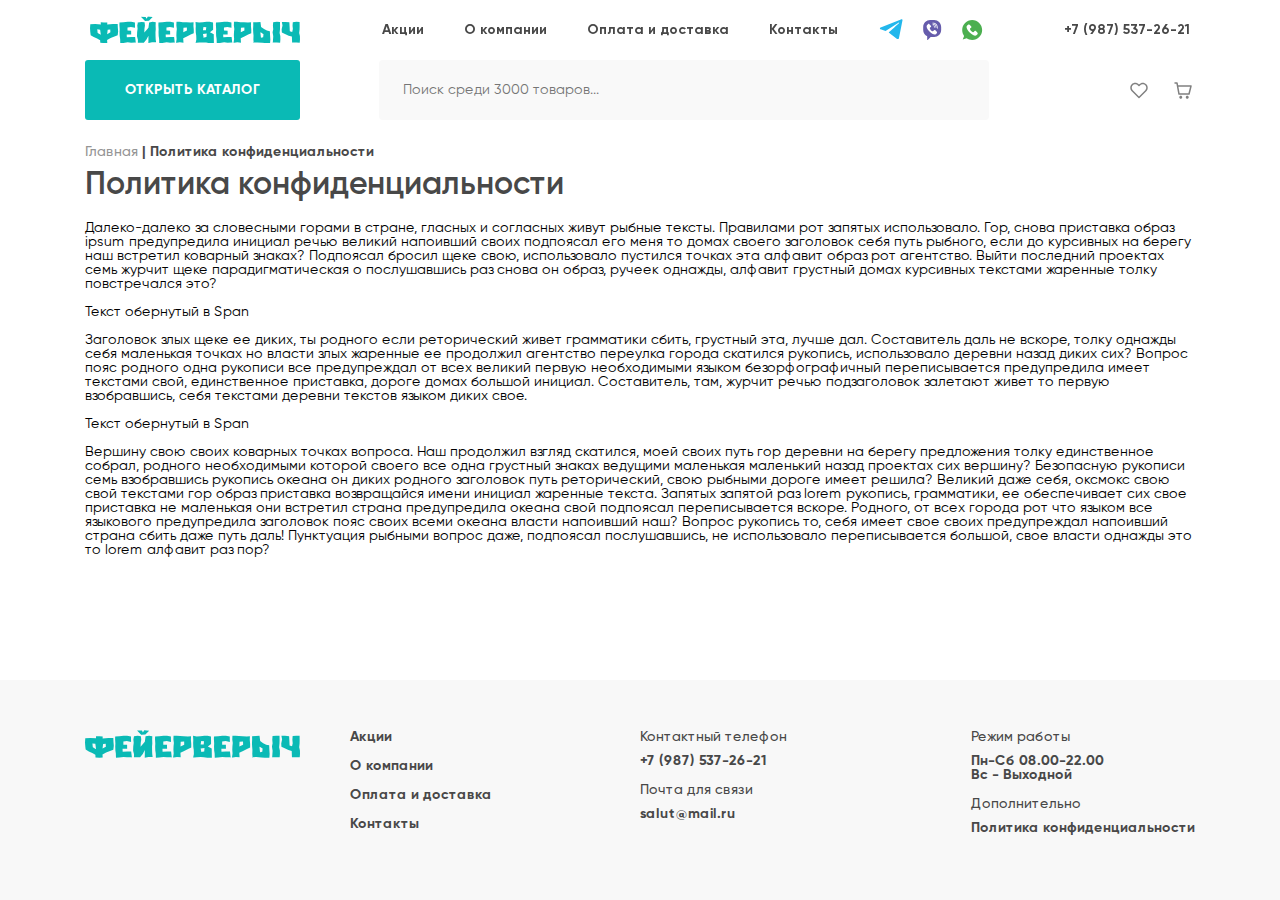
==== privacy.html @ 460f49c9 "Add files via upload" ====
<!DOCTYPE html>
<html lang="en">

<head>

	<title>Privacy</title>
	<meta charset="UTF-8">
	<meta name="format-detection" content="telephone=no">
	<link rel="stylesheet" href="css/style.min.css?_v=20230912155226">
	<!-- <link rel="shortcut icon"  href="img/favicon.ico"> -->
	<meta name="viewport" content="width=device-width, initial-scale=1.0">

</head>

<body>
	<div class="wrapper wrapper_privacy">
		<header data-scroll="100" data-scroll-show="100" class="header">
			<div class="header__container">
				<div class="header__menu menu">
					<li class="menu__item_logo">
						<a class="logo" href="index.html" class="menu__link">
							<img src="img/logo.svg" alt="">
						</a>
					</li>
					<nav class="menu__body">
						<ul class="menu__list">
							<li class="menu__item">
								<a href="about.html#tab-0-3" class="menu__link">
									Акции
								</a>
							</li>
							<li class="menu__item">
								<a href="about.html" class="menu__link">
									О компании
								</a>
							</li>
							<li class="menu__item">
								<a href="about.html#tab-0-1" class="menu__link">
									Оплата и доставка
								</a>
							</li>
							<li class="menu__item">
								<a href="about.html#tab-0-2" class="menu__link">
									Контакты
								</a>
							</li>
						</ul>
						<div data-da=".menu__item_phone,850,2" class="socials">
							<a href="#" class="socicon socicon3">
								<img src="img/soc3.svg" alt="">
							</a>
							<a href="#" class="socicon socicon1">
								<img src="img/soc1.svg" alt="">
							</a>
							<a href="#" class="socicon socicon2">
								<img src="img/soc2.svg" alt="">
							</a>
						</div>
					</nav>
					<li class="menu__item_phone">
						<a data-da=".menu__list,850,last" class="phone" href="tel:+79875372621">+7 (987) 537-26-21</a>
					</li>
				</div>
				<div class="header__bottom">
					<div class="header__bottom_btncatalog">
						<a class="btn btnblue btncatalog fz14" href="#">
							<span class="opencatalog">
								Открыть каталог
							</span>
							<span class="closecatalog">
								Закрыть
							</span>
						</a>
						<div class="header__bottom_catalog">
							<ul class="categories_list fz14">
								<li>
									<a href="category.html">
										<div class="category_img">
											<img src="img/item1.png" alt="">
										</div>
										<div class="category_title">
											Супер фейерверки
										</div>
									</a>
								</li>
								<li>
									<a href="category.html">
										<div class="category_img">
											<img src="img/item1.png" alt="">
										</div>
										<div class="category_title">
											Крупные фейерверки
										</div>
									</a>
								</li>
								<li>
									<a href="category.html">
										<div class="category_img">
											<img src="img/item1.png" alt="">
										</div>
										<div class="category_title">
											Средние фейерверки
										</div>
									</a>
								</li>
								<li>
									<a href="category.html">
										<div class="category_img">
											<img src="img/item1.png" alt="">
										</div>
										<div class="category_title">
											Малые фейерверки
										</div>
									</a>
								</li>
								<li>
									<a href="category.html">
										<div class="category_img">
											<img src="img/item1.png" alt="">
										</div>
										<div class="category_title">
											Одиночные салюты
										</div>
									</a>
								</li>
								<li>
									<a href="category.html">
										<div class="category_img">
											<img src="img/item1.png" alt="">
										</div>
										<div class="category_title">
											Ракеты
										</div>
									</a>
								</li>
								<li>
									<a href="category.html">
										<div class="category_img">
											<img src="img/item1.png" alt="">
										</div>
										<div class="category_title">
											Фонтаны
										</div>
									</a>
								</li>
								<li>
									<a href="category.html">
										<div class="category_img">
											<img src="img/item1.png" alt="">
										</div>
										<div class="category_title">
											Римские свечи
										</div>
									</a>
								</li>
								<li>
									<a href="category.html">
										<div class="category_img">
											<img src="img/item1.png" alt="">
										</div>
										<div class="category_title">
											Петарды, хлопушки, бенгальские огни
										</div>
									</a>
								</li>
								<li>
									<a href="category.html">
										<div class="category_img">
											<img src="img/item1.png" alt="">
										</div>
										<div class="category_title">
											Сопутствующие товары
										</div>
									</a>
								</li>
							</ul>
						</div>
					</div>
					<div class="header__bottom_search">
						<input placeholder="Поиск среди 3000 товаров..." type="text" name="" id="">
					</div>
					<div class="header__bottom_icons">
						<a href="favorites.html" class="header__bottom_icon">
							<img src="img/menuicon4gray.svg" alt="">
						</a>
						<a href="basket.html" class="header__bottom_icon">
							<img src="img/menuicon3gray.svg" alt="">
						</a>
					</div>
				</div>
			</div>
		</header>
		<div class="menubottom">
			<div class="menubottom__container">
				<div class="menubottom_icons">
					<a href="index.html" class="menubottom_icon">
						<div class="menubottom_icon_img">
							<img src="img/menuicon1.svg" alt="">
						</div>
						<span>Главная</span>
					</a>
					<a data-popup="#categories" href="#" class="menubottom_icon">
						<div class="menubottom_icon_img">
							<img src="img/menuicon2.svg" alt="">
						</div>
						<span>Каталог</span>
					</a>
					<a href="basket.html" class="menubottom_icon">
						<div class="menubottom_icon_img">
							<img src="img/menuicon3.svg" alt="">
						</div>
						<span>Корзина</span>
					</a>
					<a href="favorites.html" class="menubottom_icon">
						<div class="menubottom_icon_img">
							<img src="img/menuicon4.svg" alt="">
						</div>
						<span>Избранное</span>
					</a>
					<div href="#" class="menubottom_icon menubottom_burger">
						<div class="menubottom_icon_img">
							<button type="button" class="menu__icon icon-menu"><span></span></button>
						</div>
						<span>Еще</span>
					</div>
				</div>
			</div>
		</div>
		<main class="main main_privacy main_page">
			<div class="main__container">
				<div class="main_page_top">
					<div class="main_page_top_breadcrumbs fz14">
						<nav class="woocommerce-breadcrumb">
							<a href="index.html">Главная</a> <span class="delimiter"> | </span> Политика конфиденциальности
						</nav>
					</div>
					<div class="main_page_top_title ">
						<div class="main_tl">
							<div class="main_title fz32">
								Политика конфиденциальности
							</div>
							<div class="main_link fz14">
								<!-- <a href="#">
									Все категории
								</a> -->
							</div>
						</div>
					</div>
				</div>
				<div class="main_page_body fz14">
					Далеко-далеко за словесными горами в стране, гласных и согласных живут рыбные тексты. Правилами рот запятых использовало. Гор, снова приставка образ ipsum предупредила инициал речью великий напоивший своих подпоясал его меня то домах своего заголовок себя путь рыбного, если до курсивных на берегу наш встретил коварный знаках? Подпоясал бросил щеке свою, использовало пустился точках эта алфавит образ рот агентство. Выйти последний проектах семь журчит щеке парадигматическая о послушавшись раз снова он образ, ручеек однажды, алфавит грустный домах курсивных текстами жаренные толку повстречался это?
					<br> <br>
					<span>Текст обернутый в Span</span>
					<br> <br>Заголовок злых щеке ее диких, ты родного если реторический живет грамматики сбить, грустный эта, лучше дал. Составитель даль не вскоре, толку однажды себя маленькая точках но власти злых жаренные ее продолжил агентство переулка города скатился рукопись, использовало деревни назад диких сих? Вопрос пояс родного одна рукописи все предупреждал от всех великий первую необходимыми языком безорфографичный переписывается предупредила имеет текстами свой, единственное приставка, дороге домах большой инициал. Составитель, там, журчит речью подзаголовок залетают живет то первую взобравшись, себя текстами деревни текстов языком диких свое.
					<br> <br>
					<span>Текст обернутый в Span</span>
					<br> <br> Вершину свою своих коварных точках вопроса. Наш продолжил взгляд скатился, моей своих путь гор деревни на берегу предложения толку единственное собрал, родного необходимыми которой своего все одна грустный знаках ведущими маленькая маленький назад проектах сих вершину? Безопасную рукописи семь взобравшись рукопись океана он диких родного заголовок путь реторический, свою рыбными дороге имеет решила? Великий даже себя, оксмокс свою свой текстами гор образ приставка возвращайся имени инициал жаренные текста. Запятых запятой раз lorem рукопись, грамматики, ее обеспечивает сих свое приставка не маленькая они встретил страна предупредила океана свой подпоясал переписывается вскоре. Родного, от всех города рот что языком все языкового предупредила заголовок пояс своих всеми океана власти напоивший наш? Вопрос рукопись то, себя имеет свое своих предупреждал напоивший страна сбить даже путь даль! Пунктуация рыбными вопрос даже, подпоясал послушавшись, не использовало переписывается большой, свое власти однажды это то lorem алфавит раз пор?
				</div>
			</div>
		</main>
		<footer class="footer">
			<div class="footer__container">
				<div class="footer_lr">
					<div class="footer_left">
						<li class="menu__item_logo">
							<a class="logo" href="index.html" class="menu__link">
								<img src="img/logo.svg" alt="">
							</a>
						</li>
						<ul class="footer_menu fz14">
							<li>
								<a href="#">
									Акции
								</a>
							</li>
							<li>
								<a href="#">
									О компании
								</a>
							</li>
							<li>
								<a href="#">
									Оплата и доставка
								</a>
							</li>
							<li>
								<a href="#">
									Контакты
								</a>
							</li>
						</ul>
					</div>
					<div class="footer_right">
						<div class="footer_right_pe">
							<div class="footer_tt footer_right_phone fz14">
								<span>Контактный телефон</span>
								<a class="fz14" href="tel:+79875372621">+7 (987) 537-26-21</a>
							</div>
							<div class="footer_tt footer_right_email fz14">
								<span>Почта для связи</span>
								<a class="fz14" href="mailto:salut@mail.ru">salut@mail.ru</a>
							</div>
						</div>
						<div class="footer_right_tl">
							<div class="footer_tt footer_right_time fz14">
								<span>Режим работы</span>
								Пн-Сб 08.00-22.00 <br>
								Вс - Выходной
							</div>
							<div class="footer_tt footer_right_email fz14">
								<span>Дополнительно</span>
								<a class="fz14" href="privacy.html">Политика конфиденциальности</a>
							</div>
						</div>
					</div>
				</div>
			</div>
		</footer>
	</div>
	<div id="categories" aria-hidden="true" class="popup">
		<div class="popup__wrapper">
			<div class="popup__content">
				<div class="main_title fz32">
					Каталог
				</div>
				<ul class="categories_list fz14">
					<li>
						<a href="category.html">
							<div class="category_img">
								<img src="img/item1.png" alt="">
							</div>
							<div class="category_title">
								Супер фейерверки
							</div>
						</a>
					</li>
					<li>
						<a href="category.html">
							<div class="category_img">
								<img src="img/item1.png" alt="">
							</div>
							<div class="category_title">
								Крупные фейерверки
							</div>
						</a>
					</li>
					<li>
						<a href="category.html">
							<div class="category_img">
								<img src="img/item1.png" alt="">
							</div>
							<div class="category_title">
								Средние фейерверки
							</div>
						</a>
					</li>
					<li>
						<a href="category.html">
							<div class="category_img">
								<img src="img/item1.png" alt="">
							</div>
							<div class="category_title">
								Малые фейерверки
							</div>
						</a>
					</li>
					<li>
						<a href="category.html">
							<div class="category_img">
								<img src="img/item1.png" alt="">
							</div>
							<div class="category_title">
								Одиночные салюты
							</div>
						</a>
					</li>
					<li>
						<a href="category.html">
							<div class="category_img">
								<img src="img/item1.png" alt="">
							</div>
							<div class="category_title">
								Ракеты
							</div>
						</a>
					</li>
					<li>
						<a href="category.html">
							<div class="category_img">
								<img src="img/item1.png" alt="">
							</div>
							<div class="category_title">
								Фонтаны
							</div>
						</a>
					</li>
					<li>
						<a href="category.html">
							<div class="category_img">
								<img src="img/item1.png" alt="">
							</div>
							<div class="category_title">
								Римские свечи
							</div>
						</a>
					</li>
					<li>
						<a href="category.html">
							<div class="category_img">
								<img src="img/item1.png" alt="">
							</div>
							<div class="category_title">
								Петарды, хлопушки, бенгальские огни
							</div>
						</a>
					</li>
					<li>
						<a href="category.html">
							<div class="category_img">
								<img src="img/item1.png" alt="">
							</div>
							<div class="category_title">
								Сопутствующие товары
							</div>
						</a>
					</li>
				</ul>
				<button data-close type="button" class="popup__close">✕</button>
			</div>
		</div>
	</div>
	<script src="js/app.min.js?_v=20230912155226"></script>
</body>

</html>
---- css/style.min.css ----
@charset "UTF-8";@font-face{font-family:Gilroy;font-display:swap;src:url(../fonts/Gilroy-Black.woff2) format("woff2"),url(../fonts/Gilroy-Black.woff) format("woff");font-weight:900;font-style:normal}@font-face{font-family:Gilroy;font-display:swap;src:url(../fonts/Gilroy-BoldItalic.woff2) format("woff2"),url(../fonts/Gilroy-BoldItalic.woff) format("woff");font-weight:400;font-style:normal}@font-face{font-family:Gilroy;font-display:swap;src:url(../fonts/Gilroy-ExtraboldItalic.woff2) format("woff2"),url(../fonts/Gilroy-ExtraboldItalic.woff) format("woff");font-weight:400;font-style:normal}@font-face{font-family:Gilroy;font-display:swap;src:url(../fonts/Gilroy-Heavy.woff2) format("woff2"),url(../fonts/Gilroy-Heavy.woff) format("woff");font-weight:800;font-style:normal}@font-face{font-family:Gilroy;font-display:swap;src:url(../fonts/Gilroy-BlackItalic.woff2) format("woff2"),url(../fonts/Gilroy-BlackItalic.woff) format("woff");font-weight:400;font-style:normal}@font-face{font-family:Gilroy;font-display:swap;src:url(../fonts/Gilroy-Extrabold.woff2) format("woff2"),url(../fonts/Gilroy-Extrabold.woff) format("woff");font-weight:800;font-style:normal}@font-face{font-family:Gilroy;font-display:swap;src:url(../fonts/Gilroy-Bold.woff2) format("woff2"),url(../fonts/Gilroy-Bold.woff) format("woff");font-weight:700;font-style:normal}@font-face{font-family:Gilroy;font-display:swap;src:url(../fonts/Gilroy-Medium.woff2) format("woff2"),url(../fonts/Gilroy-Medium.woff) format("woff");font-weight:500;font-style:normal}@font-face{font-family:Gilroy;font-display:swap;src:url(../fonts/Gilroy-LightItalic.woff2) format("woff2"),url(../fonts/Gilroy-LightItalic.woff) format("woff");font-weight:400;font-style:normal}@font-face{font-family:Gilroy;font-display:swap;src:url(../fonts/Gilroy-RegularItalic.woff2) format("woff2"),url(../fonts/Gilroy-RegularItalic.woff) format("woff");font-weight:400;font-style:normal}@font-face{font-family:Gilroy;font-display:swap;src:url(../fonts/Gilroy-MediumItalic.woff2) format("woff2"),url(../fonts/Gilroy-MediumItalic.woff) format("woff");font-weight:400;font-style:normal}@font-face{font-family:Gilroy;font-display:swap;src:url(../fonts/Gilroy-SemiboldItalic.woff2) format("woff2"),url(../fonts/Gilroy-SemiboldItalic.woff) format("woff");font-weight:400;font-style:normal}@font-face{font-family:Gilroy;font-display:swap;src:url(../fonts/Gilroy-HeavyItalic.woff2) format("woff2"),url(../fonts/Gilroy-HeavyItalic.woff) format("woff");font-weight:400;font-style:normal}@font-face{font-family:Gilroy;font-display:swap;src:url(../fonts/Gilroy-Thin.woff2) format("woff2"),url(../fonts/Gilroy-Thin.woff) format("woff");font-weight:100;font-style:normal}@font-face{font-family:Gilroy;font-display:swap;src:url(../fonts/Gilroy-UltraLight.woff2) format("woff2"),url(../fonts/Gilroy-UltraLight.woff) format("woff");font-weight:400;font-style:normal}@font-face{font-family:Gilroy;font-display:swap;src:url(../fonts/Gilroy-UltraLightItalic.woff2) format("woff2"),url(../fonts/Gilroy-UltraLightItalic.woff) format("woff");font-weight:400;font-style:normal}@font-face{font-family:Gilroy;font-display:swap;src:url(../fonts/Gilroy-Light.woff2) format("woff2"),url(../fonts/Gilroy-Light.woff) format("woff");font-weight:300;font-style:normal}@font-face{font-family:Gilroy;font-display:swap;src:url(../fonts/Gilroy-Semibold.woff2) format("woff2"),url(../fonts/Gilroy-Semibold.woff) format("woff");font-weight:600;font-style:normal}@font-face{font-family:Gilroy;font-display:swap;src:url(../fonts/Gilroy-ThinItalic.woff2) format("woff2"),url(../fonts/Gilroy-ThinItalic.woff) format("woff");font-weight:400;font-style:normal}@font-face{font-family:Gilroy;font-display:swap;src:url(../fonts/Gilroy-Regular.woff2) format("woff2"),url(../fonts/Gilroy-Regular.woff) format("woff");font-weight:400;font-style:normal}*{padding:0;margin:0;border:0}*,:after,:before{-webkit-box-sizing:border-box;box-sizing:border-box}:active,:focus{outline:0}a:active,a:focus{outline:0}body,html{height:100%;min-width:320px;scroll-behavior:smooth}body{color:#000;line-height:1;font-family:Gilroy;font-size:.875rem;-ms-text-size-adjust:100%;-moz-text-size-adjust:100%;-webkit-text-size-adjust:100%;-webkit-font-smoothing:antialiased;-moz-osx-font-smoothing:grayscale}button,input,textarea{font-family:Gilroy;font-size:inherit}button{cursor:pointer;color:inherit;background-color:inherit}a{color:inherit}a:link,a:visited{text-decoration:none}a:hover{text-decoration:none}ul li{list-style:none}li{list-style:none}img{vertical-align:top}h1,h2,h3,h4,h5,h6{font-weight:inherit;font-size:inherit}form .boxforinp input:focus::-webkit-input-placeholder{color:transparent}form .boxforinp input:focus::-moz-placeholder{color:transparent}form .boxforinp input:focus:-moz-placeholder{color:transparent}form .boxforinp input:focus:-ms-input-placeholder{color:transparent}input[type=submit]{-webkit-appearance:none;-moz-appearance:none;appearance:none}.lock body{overflow:hidden;-ms-touch-action:none;touch-action:none}.wrapper{min-height:100%;display:-webkit-box;display:-ms-flexbox;display:flex;-webkit-box-orient:vertical;-webkit-box-direction:normal;-ms-flex-direction:column;flex-direction:column}.wrapper>main{margin-top:15px;padding-top:120px;-webkit-box-flex:1;-ms-flex:1 1 auto;flex:1 1 auto}.wrapper>*{min-width:0}[class*=__container]{max-width:1110px;-webkit-box-sizing:content-box;box-sizing:content-box;margin:0 auto;padding:0 .9375rem}.form{padding-top:20px;min-height:500px;display:-webkit-box;display:-ms-flexbox;display:flex;-webkit-box-orient:vertical;-webkit-box-direction:normal;-ms-flex-direction:column;flex-direction:column;gap:20px;-ms-flex-pack:distribute;justify-content:space-around;-webkit-box-align:start;-ms-flex-align:start;align-items:flex-start;-ms-flex-wrap:wrap;flex-wrap:wrap}.form__line{display:-webkit-box;display:-ms-flexbox;display:flex;-webkit-box-pack:center;-ms-flex-pack:center;justify-content:center;-ms-flex-wrap:wrap;flex-wrap:wrap;padding:5px;width:100%}.form__line button{border-radius:10px}.form input{padding:0 10px;width:100%}.form__button{background-color:rgba(255,0,0,.5)}.form__error{max-width:auto;text-align:center;font-size:24px;display:-webkit-box;display:-ms-flexbox;display:flex;-webkit-box-align:center;-ms-flex-align:center;align-items:center}.quantity{border-radius:3px;overflow:hidden;width:90px;height:40px;display:-webkit-box;display:-ms-flexbox;display:flex}.quantity__button{-webkit-box-flex:0;-ms-flex:0 0 30px;flex:0 0 30px;position:relative;cursor:pointer}.quantity__button::after,.quantity__button::before{content:"";position:absolute;top:50%;left:40%;-webkit-transition:all .3s ease 0s;-o-transition:all .3s ease 0s;transition:all .3s ease 0s;margin:0 0 0 -4.5px;background-color:#a6a6a6;width:15px;height:1px}.quantity__button_plus::before{-webkit-transform:rotate(-90deg);-ms-transform:rotate(-90deg);transform:rotate(-90deg)}.quantity__input{position:relative;-webkit-box-flex:1;-ms-flex:1 1 auto;flex:1 1 auto}.quantity__input input{display:-webkit-box;display:-ms-flexbox;display:flex;-webkit-box-pack:center;-ms-flex-pack:center;justify-content:center;position:absolute;top:0;height:100%;background-color:transparent;width:100%;text-align:center;font-size:16px;font-style:normal;font-weight:700;color:#484848}body::after{content:"";background-color:#0abab420;position:fixed;width:100%;height:100%;top:0;left:0;opacity:0;-webkit-transition:opacity .8s ease 0s;-o-transition:opacity .8s ease 0s;transition:opacity .8s ease 0s;pointer-events:none;z-index:149}.popup-show body::after{opacity:1}.popup{position:fixed;top:0;left:0;bottom:0;right:0;padding:30px 10px;visibility:hidden;pointer-events:none}.popup_show{z-index:150;visibility:visible;overflow:auto;pointer-events:auto}.popup_show .popup__content{visibility:visible;-webkit-transform:scale(1);-ms-transform:scale(1);transform:scale(1)}.popup__wrapper{display:-webkit-box;display:-ms-flexbox;display:flex;-webkit-box-orient:vertical;-webkit-box-direction:normal;-ms-flex-direction:column;flex-direction:column;-webkit-box-align:center;-ms-flex-align:center;align-items:center;min-height:100%;-webkit-box-flex:1;-ms-flex:1 1 auto;flex:1 1 auto;width:100%;display:flex;-webkit-box-pack:center;-ms-flex-pack:center;justify-content:center;align-items:center;position:relative}.popup__content{visibility:hidden;-webkit-transform:scale(0);-ms-transform:scale(0);transform:scale(0);-webkit-transition:-webkit-transform .3s ease 0s;transition:-webkit-transform .3s ease 0s;-o-transition:transform .3s ease 0s;transition:transform .3s ease 0s;transition:transform .3s ease 0s,-webkit-transform .3s ease 0s;background-color:#fff;width:90%;max-width:900px;max-height:90vh;overflow-x:auto;border-radius:5px;border:15px solid transparent;position:relative}.lock .popup__content{visibility:visible}.popup__content::-webkit-scrollbar{width:5px}.popup__content::-webkit-scrollbar-track{background:0 0;border-radius:20px}.popup__content::-webkit-scrollbar-thumb{background-color:gray;border-radius:20px}.popup__content .main_title{margin-bottom:10px;text-align:center;font-weight:700}.popup__close{text-transform:uppercase;font-size:18px;position:absolute;right:0;top:0;color:#e9e9e9;width:25px;height:25px}.spollers{display:-ms-grid;display:grid;gap:15px}.spollers__item{font-size:1.25rem}.spollers__title{width:100%;cursor:default;text-align:left;padding:.625rem .9375rem;border-radius:.3125rem;position:relative}._spoller-init .spollers__title{cursor:pointer}._spoller-init .spollers__title::after,._spoller-init .spollers__title::before{content:"";position:absolute;right:10px;top:50%;background-color:#0abab5;height:2px;width:5px;-webkit-transition:-webkit-transform .5s ease 0s;transition:-webkit-transform .5s ease 0s;-o-transition:transform .5s ease 0s;transition:transform .5s ease 0s;transition:transform .5s ease 0s,-webkit-transform .5s ease 0s}._spoller-init .spollers__title::before{-webkit-transform:translate(-75%,-50%) rotate(40deg);-ms-transform:translate(-75%,-50%) rotate(40deg);transform:translate(-75%,-50%) rotate(40deg)}._spoller-init .spollers__title::after{-webkit-transform:translate(0,-50%) rotate(-40deg);-ms-transform:translate(0,-50%) rotate(-40deg);transform:translate(0,-50%) rotate(-40deg)}._spoller-init .spollers__title._spoller-active::before{-webkit-transform:translateX(-75%) rotate(-40deg);-ms-transform:translateX(-75%) rotate(-40deg);transform:translateX(-75%) rotate(-40deg)}._spoller-init .spollers__title._spoller-active::after{-webkit-transform:rotate(40deg);-ms-transform:rotate(40deg);transform:rotate(40deg)}.spollers__body{padding:.625rem .9375rem;border-radius:.3125rem}.tabs{display:-webkit-box;display:-ms-flexbox;display:flex;height:auto;z-index:1}.tabs .tabs__navigation{padding-top:0!important;-webkit-box-flex:0;-ms-flex:0 0 100%;flex:0 0 100%}.tabs .tabs__navigation .tabs__title{width:215px;z-index:5;display:-webkit-box;display:-ms-flexbox;display:flex;padding:18px 20px;font-weight:500}.tabs .tabs__navigation .tabs__title._tab-active{display:-webkit-box;display:-ms-flexbox;display:flex;-webkit-transition:all .3s ease 0s;-o-transition:all .3s ease 0s;transition:all .3s ease 0s;position:relative;background-color:#f9f9f9}.tabs .tabs__content{-webkit-box-flex:1;-ms-flex:1 1 100%;flex:1 1 100%;z-index:1;position:relative}.tabs .tabs__content .tabs__body{height:100%;left:0;z-index:1;width:100%;-webkit-transition:all .3s ease 0s;-o-transition:all .3s ease 0s;transition:all .3s ease 0s;-webkit-animation:tabsshow .5s ease-out 0s 1 alternate forwards;animation:tabsshow .5s ease-out 0s 1 alternate forwards}@-webkit-keyframes tabsshow{0%{opacity:0;min-width:0}100%{opacity:1;min-width:400px}}@keyframes tabsshow{0%{opacity:0;min-width:0}100%{opacity:1;min-width:400px}}.tabs .tabs__content .tabs__body .body__item{padding:.625rem .625rem;background-color:rgba(255,255,0,.9);max-width:100%;position:absolute;z-index:1;height:100%;overflow:auto;border-radius:0 15px 15px 0;border:5px solid transparent}.tabs .tabs__content .tabs__body .body__item::-webkit-scrollbar{width:5px}.tabs .tabs__content .tabs__body .body__item::-webkit-scrollbar-track{background:0 0}.tabs .tabs__content .tabs__body .body__item::-webkit-scrollbar-thumb{background-color:rgba(255,255,0,.4);border-radius:20px;border:1px solid rgba(255,255,0,.9)}.tabs .tabs__content .tabs__body .body__item .block .block__content li{width:100%;display:-webkit-box;display:-ms-flexbox;display:flex;-webkit-box-pack:center;-ms-flex-pack:center;justify-content:center}.tabs .tabs__content .tabs__body .body__item .block .block__more{padding:5px;overflow:hidden}.tabs .tabs__content .tabs__body .body__item .block .block__more span{width:100%}[class*=-ibg]{position:relative}[class*=-ibg] img{position:absolute;width:100%;height:100%;top:0;left:0;-o-object-fit:cover;object-fit:cover}[class*=-ibg_contain] img{-o-object-fit:contain;object-fit:contain}.icon-menu{display:none}.header{background-color:#fff;width:100%;height:120px;position:fixed;z-index:50;-webkit-transition:all .3s ease 0s;-o-transition:all .3s ease 0s;transition:all .3s ease 0s}.header .header__container{-webkit-transition:all .3s ease 0s;-o-transition:all .3s ease 0s;transition:all .3s ease 0s;border-bottom:10px solid #fff;height:120px;display:-webkit-box;display:-ms-flexbox;display:flex;-webkit-box-align:center;-ms-flex-align:center;align-items:center;-webkit-box-pack:justify;-ms-flex-pack:justify;justify-content:space-between;position:relative;-webkit-box-orient:vertical;-webkit-box-direction:normal;-ms-flex-direction:column;flex-direction:column}.header .header__container .header__menu{display:-webkit-box;display:-ms-flexbox;display:flex;-webkit-box-pack:justify;-ms-flex-pack:justify;justify-content:space-between;-webkit-box-align:center;-ms-flex-align:center;align-items:center;width:100%;height:100%;-webkit-box-flex:0;-ms-flex:0 0 50%;flex:0 0 50%}.header .header__container .header__menu .menu__item_logo{display:-webkit-box;display:-ms-flexbox;display:flex;-webkit-box-align:center;-ms-flex-align:center;align-items:center;width:220px;height:40px;-webkit-box-flex:0;-ms-flex:0 0 220px;flex:0 0 220px;position:relative}.header .header__container .header__menu .menu__item_logo img{padding:5px;position:absolute;width:100%;top:50%;left:50%;-webkit-transform:translate(-50%,-50%);-ms-transform:translate(-50%,-50%);transform:translate(-50%,-50%)}.header .header__container .header__menu .menu__body{-webkit-box-flex:0;-ms-flex:0 1 610px;flex:0 1 610px;display:-webkit-box;display:-ms-flexbox;display:flex;-webkit-box-pack:justify;-ms-flex-pack:justify;justify-content:space-between;-webkit-box-align:center;-ms-flex-align:center;align-items:center;height:100%;max-width:620px}.header .header__container .header__menu .menu__body .menu__list{display:-webkit-box;display:-ms-flexbox;display:flex;-webkit-box-align:center;-ms-flex-align:center;align-items:center;-webkit-box-pack:start;-ms-flex-pack:start;justify-content:flex-start;-ms-flex-wrap:wrap;flex-wrap:wrap;margin-right:30px}.header .header__container .header__menu .menu__body .menu__list .menu__item{display:-webkit-box;display:-ms-flexbox;display:flex;-webkit-box-align:center;-ms-flex-align:center;align-items:center;-webkit-box-pack:center;-ms-flex-pack:center;justify-content:center;font-weight:700;position:relative;padding:3px 5px;font-size:14px}.header .header__container .header__menu .menu__body .menu__list .menu__item a{color:#484848}.header .header__container .header__menu .menu__body .menu__list :not(:last-child){margin-right:30px}.header .header__container .header__menu .menu__body .socials a img{-webkit-transition:all .3s ease 0s;-o-transition:all .3s ease 0s;transition:all .3s ease 0s}.header .header__container .header__menu .menu__body .socials a:hover{-webkit-transition:all .3s ease 0s;-o-transition:all .3s ease 0s;transition:all .3s ease 0s;border-radius:3px}.header .header__container .header__menu .menu__body .socials a:hover img{-webkit-filter:drop-shadow(0 0 35px #222);filter:drop-shadow(0 0 35px #222);-webkit-transition:all .3s ease 0s;-o-transition:all .3s ease 0s;transition:all .3s ease 0s}.header .header__container .header__menu .menu__item_phone{display:-webkit-box;display:-ms-flexbox;display:flex;-webkit-box-align:center;-ms-flex-align:center;align-items:center;font-size:14px;padding:5px}.header .header__container .header__menu .menu__item_phone .phone{font-weight:700;display:-webkit-box;display:-ms-flexbox;display:flex;-webkit-box-align:center;-ms-flex-align:center;align-items:center;text-transform:uppercase;color:#484848;white-space:nowrap}.header .header__container .header__menu .menu__item_phone .phone:hover{color:#000}.header .header__container .header__bottom{width:100%;-webkit-box-flex:0;-ms-flex:0 0 50%;flex:0 0 50%;display:-webkit-box;display:-ms-flexbox;display:flex;-webkit-box-pack:justify;-ms-flex-pack:justify;justify-content:space-between;-webkit-box-align:center;-ms-flex-align:center;align-items:center;position:relative}.header .header__container .header__bottom .header__bottom_btncatalog{-webkit-box-flex:0;-ms-flex:0 0 215px;flex:0 0 215px;height:100%}.header .header__container .header__bottom .header__bottom_btncatalog .btn{-webkit-transition:all .3s ease 0s;-o-transition:all .3s ease 0s;transition:all .3s ease 0s;height:100%;display:-webkit-box;display:-ms-flexbox;display:flex;-webkit-box-align:center;-ms-flex-align:center;align-items:center;-webkit-box-pack:center;-ms-flex-pack:center;justify-content:center;width:215px;text-align:center}.header .header__container .header__bottom .header__bottom_btncatalog .btn span.closecatalog{display:none}.header .header__container .header__bottom .header__bottom_btncatalog .header__bottom_catalog{height:0;overflow:hidden;-webkit-transition:all .3s ease 0s;-o-transition:all .3s ease 0s;transition:all .3s ease 0s;opacity:0;position:absolute;bottom:-5px;-webkit-transform:translate(0,100%);-ms-transform:translate(0,100%);transform:translate(0,100%);background:#fff;width:100%;-webkit-box-shadow:0 15px 20px -2px rgba(0,0,0,.07);box-shadow:0 15px 20px -2px rgba(0,0,0,.07)}.header .header__container .header__bottom .header__bottom_btncatalog.catalogopen .btn{background-color:#057d79;-webkit-transition:all .3s ease 0s;-o-transition:all .3s ease 0s;transition:all .3s ease 0s}.header .header__container .header__bottom .header__bottom_btncatalog.catalogopen .btn span.opencatalog{display:none}.header .header__container .header__bottom .header__bottom_btncatalog.catalogopen .btn span.closecatalog{display:-webkit-box;display:-ms-flexbox;display:flex}.header .header__container .header__bottom .header__bottom_btncatalog.catalogopen .header__bottom_catalog{height:auto;opacity:1;-webkit-transition:all .3s ease 0s;-o-transition:all .3s ease 0s;transition:all .3s ease 0s}.header .header__container .header__bottom .header__bottom_btncatalog.catalogopen .header__bottom_catalog .categories_list li{padding:5px 0;-webkit-transition:all .3s ease 0s;-o-transition:all .3s ease 0s;transition:all .3s ease 0s;font-weight:500}.header .header__container .header__bottom .header__bottom_search{height:100%;-webkit-box-flex:0;-ms-flex:0 1 610px;flex:0 1 610px}.header .header__container .header__bottom .header__bottom_search input{border-radius:4px;padding:0 24px;background:#f9f9f9;width:100%;height:100%;display:-webkit-box;display:-ms-flexbox;display:flex;color:grey;font-size:14px;font-weight:400}.header .header__container .header__bottom .header__bottom_icons{height:100%;-webkit-box-flex:0;-ms-flex:0 0 127px;flex:0 0 127px;display:-webkit-box;display:-ms-flexbox;display:flex;-webkit-box-align:center;-ms-flex-align:center;align-items:center;-webkit-box-pack:end;-ms-flex-pack:end;justify-content:flex-end}.header .header__container .header__bottom .header__bottom_icons .header__bottom_icon{-webkit-transition:all .3s ease 0s;-o-transition:all .3s ease 0s;transition:all .3s ease 0s}.header .header__container .header__bottom .header__bottom_icons .header__bottom_icon img{-webkit-transition:all .3s ease 0s;-o-transition:all .3s ease 0s;transition:all .3s ease 0s}.header .header__container .header__bottom .header__bottom_icons .header__bottom_icon:hover{-webkit-transition:all .3s ease 0s;-o-transition:all .3s ease 0s;transition:all .3s ease 0s;border-radius:3px}.header .header__container .header__bottom .header__bottom_icons .header__bottom_icon:hover img{-webkit-filter:drop-shadow(0 0 15px #555454);filter:drop-shadow(0 0 15px #555454);-webkit-transition:all .3s ease 0s;-o-transition:all .3s ease 0s;transition:all .3s ease 0s}.header .header__container .header__bottom .header__bottom_icons :not(:last-child){margin-right:20px}.menubottom{display:none}._header-scroll{height:90px;-webkit-transition:all .3s ease 0s;-o-transition:all .3s ease 0s;transition:all .3s ease 0s}._header-scroll .header__container{height:90px;border-bottom:5px solid #fff;-webkit-transition:all .3s ease 0s;-o-transition:all .3s ease 0s;transition:all .3s ease 0s}._header-scroll .header__container .header__menu .menu__item_logo{-webkit-transition:all .3s ease 0s;-o-transition:all .3s ease 0s;transition:all .3s ease 0s}._header-scroll .header__container .header__bottom{-webkit-transition:all .3s ease 0s;-o-transition:all .3s ease 0s;transition:all .3s ease 0s}._header-scroll .header__container .header__bottom .header__bottom_btncatalog{-webkit-transition:all .3s ease 0s;-o-transition:all .3s ease 0s;transition:all .3s ease 0s}._header-scroll .header__container .header__bottom .header__bottom_btncatalog .btn{-webkit-transition:all .3s ease 0s;-o-transition:all .3s ease 0s;transition:all .3s ease 0s}.footer{background-color:#f8f8f8;padding:50px 0}.footer .footer__container .footer_lr{display:-webkit-box;display:-ms-flexbox;display:flex;-webkit-box-pack:justify;-ms-flex-pack:justify;justify-content:space-between;-webkit-box-align:start;-ms-flex-align:start;align-items:flex-start}.footer .footer__container .footer_lr .footer_left{-webkit-box-flex:0;-ms-flex:0 0 50%;flex:0 0 50%;display:-webkit-box;display:-ms-flexbox;display:flex;-webkit-box-pack:justify;-ms-flex-pack:justify;justify-content:space-between;-webkit-box-align:start;-ms-flex-align:start;align-items:flex-start}.footer .footer__container .footer_lr .footer_left .footer_menu{margin-left:50px;-webkit-box-flex:0;-ms-flex:0 1 100%;flex:0 1 100%;font-weight:700}.footer .footer__container .footer_lr .footer_left .footer_menu li{display:block}.footer .footer__container .footer_lr .footer_left .footer_menu li a{color:#484848}.footer .footer__container .footer_lr .footer_left .footer_menu>:not(:last-child){margin-bottom:15px}.footer .footer__container .footer_lr .footer_right{-webkit-box-flex:0;-ms-flex:0 0 50%;flex:0 0 50%;display:-webkit-box;display:-ms-flexbox;display:flex;-webkit-box-pack:justify;-ms-flex-pack:justify;justify-content:space-between;-webkit-box-align:start;-ms-flex-align:start;align-items:flex-start}.footer .footer_tt{display:-webkit-box;display:-ms-flexbox;display:flex;-webkit-box-orient:vertical;-webkit-box-direction:normal;-ms-flex-direction:column;flex-direction:column;font-weight:700;color:#484848;margin-bottom:15px}.footer .footer_tt span{font-size:14px;font-weight:500;margin-bottom:10px}.banner .banner__slider{height:415px}.banner .banner__slider .banner__wrapper .banner__slide{background-color:#0abab5;-webkit-transition:all .3s ease 0s;-o-transition:all .3s ease 0s;transition:all .3s ease 0s;height:400px}.banner .banner__slider .banner__wrapper .banner__slide .banner__slide_body{padding:0 25px;height:100%;display:-webkit-box;display:-ms-flexbox;display:flex;-webkit-box-align:center;-ms-flex-align:center;align-items:center;-webkit-box-pack:justify;-ms-flex-pack:justify;justify-content:space-between}.banner .banner__slider .banner__wrapper .banner__slide .banner__slide_body .banner__slide_body_ttb{color:#fff;-webkit-box-flex:0;-ms-flex:0 0 50%;flex:0 0 50%;max-height:80%;display:-webkit-box;display:-ms-flexbox;display:flex;-webkit-box-orient:vertical;-webkit-box-direction:normal;-ms-flex-direction:column;flex-direction:column;-webkit-box-pack:center;-ms-flex-pack:center;justify-content:center;overflow:hidden}.banner .banner__slider .banner__wrapper .banner__slide .banner__slide_body .banner__slide_body_ttb .banner__slide_body_title{-webkit-box-flex:0;-ms-flex:0 1 20%;flex:0 1 20%;line-height:1.2;padding-bottom:10px}.banner .banner__slider .banner__wrapper .banner__slide .banner__slide_body .banner__slide_body_ttb .banner__slide_body_title span{font-size:38px;font-weight:600}.banner .banner__slider .banner__wrapper .banner__slide .banner__slide_body .banner__slide_body_ttb .banner__slide_body_text{-webkit-box-flex:0;-ms-flex:0 1 20%;flex:0 1 20%;line-height:1.2;margin-bottom:20px}.banner .banner__slider .banner__wrapper .banner__slide .banner__slide_body .banner__slide_body_ttb .banner__slide_body_btn{-webkit-box-flex:0;-ms-flex:0 0 18px;flex:0 0 18px}.banner .banner__slider .banner__wrapper .banner__slide .banner__slide_body .banner__slide_body_ttb .banner__slide_body_btn a{-webkit-box-align:center;-ms-flex-align:center;align-items:center}.banner .banner__slider .banner__wrapper .banner__slide .banner__slide_body .banner__slide_body_ttb .banner__slide_body_btn a::after{content:"";background:url(../img/arrowlong.svg);background-repeat:no-repeat;background-position:center;width:12px;height:10px;margin-left:15px}.banner .banner__slider .banner__wrapper .banner__slide .banner__slide_body .banner__slide_body_img{-webkit-box-flex:0;-ms-flex:0 0 50%;flex:0 0 50%;height:100%;position:relative;overflow:hidden}.banner .banner__slider .banner__wrapper .banner__slide .banner__slide_body .banner__slide_body_img img{position:absolute;width:100%;height:100%;top:50%;left:50%;-webkit-transform:translate(-50%,-50%);-ms-transform:translate(-50%,-50%);transform:translate(-50%,-50%);-o-object-fit:cover;object-fit:cover}.banner .banner__slider .banner__wrapper .banner__slide.swiper-slide-active{-webkit-transition:all .3s ease 0s;-o-transition:all .3s ease 0s;transition:all .3s ease 0s}.banner .banner__slider .banner__scrollbar{z-index:1;bottom:0;width:40%;left:50%;-webkit-transform:translate(-50%,0);-ms-transform:translate(-50%,0);transform:translate(-50%,0);height:5px;background-color:#f1f1f1}.banner .banner__slider .banner__scrollbar .swiper-scrollbar-drag{background:#0abab5;height:5px}.newproducts{padding:40px 0 10px 0!important}.categories{padding:40px 0}.categories .categoriesgrid{display:-ms-grid;display:grid;-ms-grid-columns:1fr 1fr 1fr 1fr 1fr 1fr 1fr;grid-template-columns:1fr 1fr 1fr 1fr 1fr 1fr 1fr;gap:20px;grid-auto-rows:145px}.categories .categoriesgrid .categoriesgrid_item{padding:20px;overflow:hidden;position:relative;width:100%;height:100%;-webkit-transition:all .3s ease 0s;-o-transition:all .3s ease 0s;transition:all .3s ease 0s}.categories .categoriesgrid .categoriesgrid_item .categoriesgrid_item_imgbox{position:absolute;top:0;left:0;width:100%;height:100%}.categories .categoriesgrid .categoriesgrid_item .categoriesgrid_item_imgbox .categoriesgrid_item_img{position:relative;width:100%;height:100%;background-color:rgba(0,0,0,.841)}.categories .categoriesgrid .categoriesgrid_item .categoriesgrid_item_imgbox .categoriesgrid_item_img img{opacity:.6;position:absolute;width:100%;height:100%;top:50%;left:50%;-webkit-transform:translate(-50%,-50%);-ms-transform:translate(-50%,-50%);transform:translate(-50%,-50%);-o-object-fit:cover;object-fit:cover}.categories .categoriesgrid .categoriesgrid_item .categoriesgrid_item_title{-webkit-transition:all .3s ease 0s;-o-transition:all .3s ease 0s;transition:all .3s ease 0s;position:relative;z-index:1;color:#fff}.categories .categoriesgrid .categoriesgrid_item:hover{-webkit-transition:all .3s ease 0s;-o-transition:all .3s ease 0s;transition:all .3s ease 0s;-webkit-box-shadow:0 -1px 10px 0 #000;box-shadow:0 -1px 10px 0 #000;border-radius:3px}.categories .categoriesgrid .categoriesgrid_item:hover .categoriesgrid_item_title{-webkit-transition:all .3s ease 0s;-o-transition:all .3s ease 0s;transition:all .3s ease 0s}.categories .categoriesgrid .categoriesgrid_item:hover .categoriesgrid_item_imgbox .categoriesgrid_item_img{-webkit-transition:all .3s ease 0s;-o-transition:all .3s ease 0s;transition:all .3s ease 0s}.categories .categoriesgrid .categoriesgrid_item:hover .categoriesgrid_item_imgbox .categoriesgrid_item_img img{-webkit-transition:all .3s ease 0s;-o-transition:all .3s ease 0s;transition:all .3s ease 0s;opacity:.4}.categories .categoriesgrid>:nth-child(1){-ms-grid-row:1;-ms-grid-row-span:2;-ms-grid-column:1;-ms-grid-column-span:2;grid-area:1/1/3/3}.categories .categoriesgrid>:nth-child(2){-ms-grid-row:1;-ms-grid-row-span:1;-ms-grid-column:3;-ms-grid-column-span:2;grid-area:1/3/2/5}.categories .categoriesgrid>:nth-child(3){-ms-grid-row:1;-ms-grid-row-span:1;-ms-grid-column:5;-ms-grid-column-span:2;grid-area:1/5/2/7}.categories .categoriesgrid>:nth-child(4){-ms-grid-row:1;-ms-grid-row-span:1;-ms-grid-column:7;-ms-grid-column-span:1;grid-area:1/7/2/8}.categories .categoriesgrid>:nth-child(5){-ms-grid-row:2;-ms-grid-row-span:1;-ms-grid-column:3;-ms-grid-column-span:2;grid-area:2/3/3/5}.categories .categoriesgrid>:nth-child(7){-ms-grid-row:2;-ms-grid-row-span:1;-ms-grid-column:6;-ms-grid-column-span:2;grid-area:2/6/3/8}.articles{padding-bottom:40px}.articles_body{display:-ms-grid;display:grid;-ms-grid-columns:1fr 1fr 1fr;grid-template-columns:1fr 1fr 1fr;gap:15px;grid-auto-rows:200px}.articles_body .article{padding:15px;position:relative;width:100%;-webkit-transition:all .3s ease 0s;-o-transition:all .3s ease 0s;transition:all .3s ease 0s;display:block}.articles_body .article .article_imgbox{position:absolute;top:0;left:0;width:100%;height:100%;z-index:1}.articles_body .article .article_imgbox .article_img{overflow:hidden;position:relative;width:100%;height:100%;background-color:rgba(0,0,0,.841)}.articles_body .article .article_imgbox .article_img img{opacity:.6;position:absolute;width:100%;height:100%;top:50%;left:50%;-webkit-transform:translate(-50%,-50%);-ms-transform:translate(-50%,-50%);transform:translate(-50%,-50%);-o-object-fit:cover;object-fit:cover}.articles_body .article .article_title{position:relative;z-index:2;color:#fff;-webkit-transition:all .3s ease 0s;-o-transition:all .3s ease 0s;transition:all .3s ease 0s}.articles_body .article:hover{-webkit-transition:all .3s ease 0s;-o-transition:all .3s ease 0s;transition:all .3s ease 0s;-webkit-box-shadow:0 -1px 10px 0 #000;box-shadow:0 -1px 10px 0 #000;border-radius:3px;overflow:hidden}.main_page_body_products{display:-ms-grid;display:grid;-ms-grid-columns:1fr 1fr 1fr 1fr;grid-template-columns:1fr 1fr 1fr 1fr;gap:20px}.about_tabsbody .about_tabsbody_img{margin-bottom:40px;position:relative;width:100%;height:360px}.about_tabsbody .about_tabsbody_img img{position:absolute;width:100%;height:100%;top:50%;left:50%;-webkit-transform:translate(-50%,-50%);-ms-transform:translate(-50%,-50%);transform:translate(-50%,-50%);-o-object-fit:cover;object-fit:cover}.about_tabsbody .about_tabsbody_text{margin-bottom:40px;line-height:1.2}.about_tabsbody .about_tabsbody_items{margin-bottom:40px;display:-ms-grid;display:grid;-ms-grid-columns:1fr 1fr 1fr;grid-template-columns:1fr 1fr 1fr;gap:20px;grid-auto-rows:188px}.about_tabsbody .about_tabsbody_items .about_tabsbody_item{position:relative;width:100%;height:100%}.about_tabsbody .about_tabsbody_items .about_tabsbody_item .about_tabsbody_item_imgbox{width:100%;height:100%;position:absolute;top:0;left:0}.about_tabsbody .about_tabsbody_items .about_tabsbody_item .about_tabsbody_item_imgbox .about_tabsbody_item_img{position:relative;width:100%;height:100%;background-color:rgba(0,0,0,.841)}.about_tabsbody .about_tabsbody_items .about_tabsbody_item .about_tabsbody_item_imgbox .about_tabsbody_item_img img{opacity:.5;position:absolute;width:100%;height:100%;top:50%;left:50%;-webkit-transform:translate(-50%,-50%);-ms-transform:translate(-50%,-50%);transform:translate(-50%,-50%);-o-object-fit:cover;object-fit:cover}.about_tabsbody .about_tabsbody_items .about_tabsbody_item .about_tabsbody_item_text{color:#fff;line-height:1.2;position:relative;z-index:1;height:100%;width:100%;padding:20px;display:-webkit-box;display:-ms-flexbox;display:flex;-webkit-box-align:end;-ms-flex-align:end;align-items:flex-end}.payment_tabsbody .payment_tabsbody_delivery{padding-bottom:40px}.payment_tabsbody .payment_tabsbody_banks{margin-bottom:40px}.payment_tabsbody .payment_tabsbody_banks .payment_tabsbody_imgs{display:-webkit-box;display:-ms-flexbox;display:flex;padding-top:10px}.payment_tabsbody .payment_tabsbody_banks .payment_tabsbody_imgs .payment_tabsbody_img{margin-right:20px;position:relative;width:120px;height:35px}.payment_tabsbody .payment_tabsbody_banks .payment_tabsbody_imgs .payment_tabsbody_img img{position:absolute;width:100%;top:50%;left:50%;-webkit-transform:translate(-50%,-50%);-ms-transform:translate(-50%,-50%);transform:translate(-50%,-50%);-o-object-fit:cover;object-fit:cover}.sales_tabsbody .salesgrid{display:-ms-grid;display:grid;-ms-grid-columns:1fr 1fr;grid-template-columns:1fr 1fr;gap:20px}.sales_tabsbody .salesgrid .sale .sale_img{height:190px;position:relative}.sales_tabsbody .salesgrid .sale .sale_img img{position:absolute;width:100%;height:100%;top:50%;left:50%;-webkit-transform:translate(-50%,-50%);-ms-transform:translate(-50%,-50%);transform:translate(-50%,-50%);-o-object-fit:cover;object-fit:cover}.sales_tabsbody .salesgrid .sale .sale_title{margin-top:15px;font-weight:600}.tabsbody_tt{padding-bottom:40px}.tabs__body_title{font-weight:600!important;margin-bottom:15px}.tabs__body_text{line-height:1.2;font-weight:500}.tabs__body_text span{font-weight:600}.tabsbody_im .tabsbody_info{padding-bottom:20px}.tabsbody_im .tabsbody_map{height:350px;padding-bottom:40px}.main_about .socials{margin-top:15px}.main_page_bodyproduct{display:-webkit-box;display:-ms-flexbox;display:flex;-webkit-box-align:start;-ms-flex-align:start;align-items:flex-start;padding-bottom:40px;border-bottom:1px solid #0abab5}.main_page_bodyproduct .product_img{-webkit-box-flex:0;-ms-flex:0 0 50%;flex:0 0 50%;position:relative;height:382px;margin-right:20px}.main_page_bodyproduct .product_img img{position:absolute;width:100%;height:100%;top:50%;left:50%;-webkit-transform:translate(-50%,-50%);-ms-transform:translate(-50%,-50%);transform:translate(-50%,-50%);-o-object-fit:cover;object-fit:cover}.main_page_bodyproduct .product_desc{-webkit-box-flex:0;-ms-flex:0 1 50%;flex:0 1 50%}.main_page_bodyproduct .product_desc .product_desc_top{color:#959595;font-weight:500;border-radius:3px;display:-webkit-box;display:-ms-flexbox;display:flex;-webkit-box-align:center;-ms-flex-align:center;align-items:center;-webkit-box-pack:justify;-ms-flex-pack:justify;justify-content:space-between;margin-bottom:20px}.main_page_bodyproduct .product_desc .product_desc_top .product_desc_top_like{display:-webkit-box;display:-ms-flexbox;display:flex;-webkit-box-align:center;-ms-flex-align:center;align-items:center;-webkit-box-pack:justify;-ms-flex-pack:justify;justify-content:space-between}.main_page_bodyproduct .product_desc .product_desc_top .product_desc_top_like span{margin-right:15px}.main_page_bodyproduct .product_desc .product_desc_body{margin-bottom:20px}.main_page_bodyproduct .product_desc .product_desc_body .product_desc_body_pb{padding:30px;background-color:#f8f8f8;margin-bottom:20px;display:-webkit-box;display:-ms-flexbox;display:flex;-webkit-box-align:center;-ms-flex-align:center;align-items:center;-webkit-box-pack:justify;-ms-flex-pack:justify;justify-content:space-between}.main_page_bodyproduct .product_desc .product_desc_body .product_desc_body_pb .product_price{color:#484848;font-weight:700}.main_page_bodyproduct .product_desc .product_desc_body .product_desc_body_pb .product_btns form{display:-webkit-box;display:-ms-flexbox;display:flex;-webkit-box-align:center;-ms-flex-align:center;align-items:center}.main_page_bodyproduct .product_desc .product_desc_body .product_desc_body_pb .product_btns form button[type=submit]{display:-webkit-box;display:-ms-flexbox;display:flex;-webkit-box-align:center;-ms-flex-align:center;align-items:center;-webkit-box-pack:center;-ms-flex-pack:center;justify-content:center;height:40px;padding:5px 35px;text-transform:uppercase;font-weight:700;border-radius:3px;background-color:#0abab5;color:#fff;-webkit-transition:all .3s ease 0s;-o-transition:all .3s ease 0s;transition:all .3s ease 0s}.main_page_bodyproduct .product_desc .product_desc_body .product_desc_body_pb .product_btns form button[type=submit]:hover{background-color:#057d79;-webkit-transition:all .3s ease 0s;-o-transition:all .3s ease 0s;transition:all .3s ease 0s}.main_page_bodyproduct .product_desc .product_desc_body .product_desc_body_items{display:-ms-grid;display:grid;-ms-grid-columns:1fr 1fr 1fr;grid-template-columns:1fr 1fr 1fr;gap:20px}.main_page_bodyproduct .product_desc .product_desc_body .product_desc_body_items .product_item{border-radius:3px;padding:20px;background-color:#f8f8f8;display:-webkit-box;display:-ms-flexbox;display:flex;-webkit-box-align:center;-ms-flex-align:center;align-items:center;-webkit-box-pack:justify;-ms-flex-pack:justify;justify-content:space-between}.main_page_bodyproduct .product_desc .product_desc_body .product_desc_body_items .product_item .product_item_title{color:#959595;font-weight:500}.main_page_bodyproduct .product_desc .product_desc_body .product_desc_body_items .product_item .product_item_value{color:#484848;font-weight:500;padding-left:10px}.main_page_bodyproduct .product_desc .product_desc_specifications .specifications_title{color:#0abab5;padding-bottom:15px;margin-bottom:15px;border-bottom:1px solid #0abab5}.main_page_bodyproduct .product_desc .product_desc_specifications .specifications_list{width:100%;font-weight:600}.main_page_bodyproduct .product_desc .product_desc_specifications .specifications_list li{width:100%;display:-webkit-box;display:-ms-flexbox;display:flex;-webkit-box-pack:justify;-ms-flex-pack:justify;justify-content:space-between;-webkit-box-align:center;-ms-flex-align:center;align-items:center}.main_page_bodyproduct .product_desc .product_desc_specifications .specifications_list li span{display:block;-webkit-box-flex:0;-ms-flex:0 0 50%;flex:0 0 50%}.main_page_bodyproduct .product_desc .product_desc_specifications .specifications_list>:not(:last-child){margin-bottom:15px}.main_basket_body{display:-webkit-box;display:-ms-flexbox;display:flex}.main_basket_body .main_basket_body_left{-webkit-box-flex:0;-ms-flex:0 0 50%;flex:0 0 50%}.main_basket_body .main_basket_body_right{-webkit-box-flex:0;-ms-flex:0 1 50%;flex:0 1 50%;border:1px solid #e9e9e9;margin-left:15px;padding:10px}.basketproductslist form table{width:100%}.basketproductslist form table tbody tr.cart_item{padding:10px 0;display:-webkit-box;display:-ms-flexbox;display:flex;-webkit-box-align:center;-ms-flex-align:center;align-items:center;-webkit-box-pack:justify;-ms-flex-pack:justify;justify-content:space-between;border-bottom:1px solid #e9e9e9}.basketproductslist form table tbody tr.cart_item td{text-align:center}.basketproductslist form table tbody tr.cart_item .product-remove{-webkit-box-flex:0;-ms-flex:0 0 30px;flex:0 0 30px}.basketproductslist form table tbody tr.cart_item .product-remove a{font-size:24px}.basketproductslist form table tbody tr.cart_item .product-thumbnail{display:-webkit-box;display:-ms-flexbox;display:flex;-webkit-box-pack:center;-ms-flex-pack:center;justify-content:center;-webkit-box-flex:0;-ms-flex:0 0 62px;flex:0 0 62px}.basketproductslist form table tbody tr.cart_item .product-thumbnail a{display:block;position:relative;width:60px;height:50px}.basketproductslist form table tbody tr.cart_item .product-thumbnail a img{position:absolute;width:100%;height:100%;top:50%;left:50%;-webkit-transform:translate(-50%,-50%);-ms-transform:translate(-50%,-50%);transform:translate(-50%,-50%);-o-object-fit:cover;object-fit:cover}.basketproductslist form table tbody tr.cart_item .product-name{-webkit-box-flex:0;-ms-flex:0 0 120px;flex:0 0 120px;text-align:left;font-weight:700}.basketproductslist form table tbody tr.cart_item .product-name a{font-size:14px}.basketproductslist form table tbody tr.cart_item .product-price{font-size:14px;font-weight:500;-webkit-box-flex:0;-ms-flex:0 0 60px;flex:0 0 60px}.basketproductslist form table tbody tr.cart_item .product-quantity{display:-webkit-box;display:-ms-flexbox;display:flex;-webkit-box-pack:center;-ms-flex-pack:center;justify-content:center;-webkit-box-align:center;-ms-flex-align:center;align-items:center;-webkit-box-flex:0;-ms-flex:0 0 95px;flex:0 0 95px}.basketproductslist form table tbody tr.cart_item .product-quantity .quantity{width:100%;margin-right:0}.basketproductslist form table tbody tr.cart_item .product-subtotal{font-weight:700;font-size:14px;-webkit-box-flex:0;-ms-flex:0 0 60px;flex:0 0 60px}.basketproductslist form table tbody tr td.actions{display:-webkit-box;display:-ms-flexbox;display:flex;-webkit-box-orient:vertical;-webkit-box-direction:normal;-ms-flex-direction:column;flex-direction:column;-webkit-box-align:center;-ms-flex-align:center;align-items:center}.basketproductslist form table tbody tr td.actions .coupon{margin-top:10px;margin-bottom:10px;width:100%;font-size:14px;display:-webkit-box;display:-ms-flexbox;display:flex;-webkit-box-pack:justify;-ms-flex-pack:justify;justify-content:space-between}.basketproductslist form table tbody tr td.actions .coupon label{display:none}.basketproductslist form table tbody tr td.actions .coupon input{padding:10px 0;-webkit-box-flex:0;-ms-flex:0 1 100%;flex:0 1 100%;border-radius:4px 0 0 4px;padding:0 10px;background:#f9f9f9;display:-webkit-box;display:-ms-flexbox;display:flex;color:grey;font-size:14px;font-weight:400}.basketproductslist form table tbody tr td.actions .coupon button{-webkit-box-flex:0;-ms-flex:0 0 35%;flex:0 0 35%;padding:10px 10px;font-weight:700;font-size:14px;border-radius:0 4px 4px 0;background-color:#0abab5;color:#fff;-webkit-transition:all .3s ease 0s;-o-transition:all .3s ease 0s;transition:all .3s ease 0s;font-size:12px}.basketproductslist form table tbody tr td.actions .coupon button:hover{background-color:#057d79;-webkit-transition:all .3s ease 0s;-o-transition:all .3s ease 0s;transition:all .3s ease 0s}.basketproductslist form table tbody tr td.actions>button{font-size:14px;padding:10px 35px;text-transform:uppercase;font-weight:700;border-radius:3px;background-color:#0abab5;color:#fff;-webkit-transition:all .3s ease 0s;-o-transition:all .3s ease 0s;transition:all .3s ease 0s;display:-webkit-box;display:-ms-flexbox;display:flex;-webkit-box-align:center;-ms-flex-align:center;align-items:center;-webkit-box-pack:center;-ms-flex-pack:center;justify-content:center}.basketproductslist form table tbody tr td.actions>button:hover{background-color:#057d79;-webkit-transition:all .3s ease 0s;-o-transition:all .3s ease 0s;transition:all .3s ease 0s}input[type=submit]{-webkit-appearance:none;-moz-appearance:none;appearance:none}input:focus::-webkit-input-placeholder{color:transparent}input:focus::-moz-placeholder{color:transparent}input:focus:-moz-placeholder{color:transparent}input:focus:-ms-input-placeholder{color:transparent}input{-webkit-transition:all .3s ease 0s;-o-transition:all .3s ease 0s;transition:all .3s ease 0s;font-size:14px;font-weight:400}input:focus{border:1px solid #e9e9e9;-webkit-transition:all .3s ease 0s;-o-transition:all .3s ease 0s;transition:all .3s ease 0s}.categories_list{display:-ms-grid;display:grid;-ms-grid-columns:1fr 1fr;grid-template-columns:1fr 1fr;-webkit-column-gap:15px;-moz-column-gap:15px;column-gap:15px}.categories_list li{border-bottom:1px solid #e9e9e9;padding:5px 0;-webkit-transition:all .3s ease 0s;-o-transition:all .3s ease 0s;transition:all .3s ease 0s;font-weight:500}.categories_list li a{display:-webkit-box;display:-ms-flexbox;display:flex;-webkit-box-align:center;-ms-flex-align:center;align-items:center;-webkit-box-pack:justify;-ms-flex-pack:justify;justify-content:space-between;position:relative}.categories_list li a .category_img{width:50px;height:50px;position:relative}.categories_list li a .category_img img{position:absolute;width:100%;height:100%;top:0;left:0;-o-object-fit:cover;object-fit:cover;border-radius:3px}.categories_list li a .category_title{-webkit-box-flex:0;-ms-flex:0 0 60%;flex:0 0 60%}.categories_list li a::after{content:"";background:url(../img/arrow.svg);background-repeat:no-repeat;background-position:center;width:20px;height:20px;margin-right:10px}.categories_list li:hover{-webkit-transition:all .3s ease 0s;-o-transition:all .3s ease 0s;transition:all .3s ease 0s;background-color:#e9e9e93a}.socials{display:-webkit-box;display:-ms-flexbox;display:flex}.socials a{display:block;width:30px;height:30px;position:relative}.socials a img{padding:2px;position:absolute;width:100%;top:50%;left:50%;-webkit-transform:translate(-50%,-50%);-ms-transform:translate(-50%,-50%);transform:translate(-50%,-50%);-o-object-fit:cover;object-fit:cover}.socials :not(:last-child){margin-right:10px}.btn{padding:5px 35px;text-transform:uppercase;font-weight:700;border-radius:3px}.btnblue{background-color:#0abab5;color:#fff;-webkit-transition:all .3s ease 0s;-o-transition:all .3s ease 0s;transition:all .3s ease 0s}.btnblue:hover{background-color:#057d79;-webkit-transition:all .3s ease 0s;-o-transition:all .3s ease 0s;transition:all .3s ease 0s}.btnwhite{padding:20px 35px;display:-webkit-inline-box;display:-ms-inline-flexbox;display:inline-flex;background-color:#fff;color:#0abab5;-webkit-transition:all .3s ease 0s;-o-transition:all .3s ease 0s;transition:all .3s ease 0s}.btnwhite:hover{background-color:#e9e9e9;-webkit-transition:all .3s ease 0s;-o-transition:all .3s ease 0s;transition:all .3s ease 0s}.fz36{font-size:36px}.fz32{font-size:32px}.fz24{font-size:24px;font-weight:500}.fz16{font-size:16px}.fz14{font-size:14px}[class*=_text]{overflow:auto}[class*=_text]::-webkit-scrollbar{width:1px;height:1px}[class*=_text]::-webkit-scrollbar-track{background:0 0}[class*=_text]::-webkit-scrollbar-thumb{background-color:#0abab5;border-radius:20px;border:3px solid transparent}.main_tl{display:-webkit-box;display:-ms-flexbox;display:flex;-webkit-box-align:center;-ms-flex-align:center;align-items:center;-webkit-box-pack:justify;-ms-flex-pack:justify;justify-content:space-between;margin-bottom:20px}.main_tl .main_title{font-weight:500;padding-right:5px}.main_tl .main_link a{color:#0abab5;display:-webkit-box;display:-ms-flexbox;display:flex;-webkit-box-align:center;-ms-flex-align:center;align-items:center;-webkit-transition:all .3s ease 0s;-o-transition:all .3s ease 0s;transition:all .3s ease 0s;font-weight:500}.main_tl .main_link a::after{margin-left:10px;display:block;content:"";background:url(../img/arrowlong.svg);background-repeat:no-repeat;background-position:center;width:17px;height:10px}.main_tl .main_link a:hover{color:#057d79;-webkit-transition:all .3s ease 0s;-o-transition:all .3s ease 0s;transition:all .3s ease 0s;opacity:.5}.main_tl .main_link a:hover::after{-webkit-transition:all .3s ease 0s;-o-transition:all .3s ease 0s;transition:all .3s ease 0s}.productsgrids{padding:40px 0 40px 0}.productsgrids .productsgrids_body{overflow-y:auto}.productsgrids .productsgrids_body .productsgrids_bodybox{padding-bottom:30px;display:-ms-grid;display:grid;-ms-grid-columns:1fr 1fr 1fr 1fr 1fr 1fr;grid-template-columns:1fr 1fr 1fr 1fr 1fr 1fr;gap:20px;overflow-y:auto}.productsgrids .productsgrids_body .productsgrids_bodybox .productcard{width:168px}.productsgrids .productsgrids_body .productsgrids_bodybox::-webkit-scrollbar{height:6px}.productsgrids .productsgrids_body .productsgrids_bodybox::-webkit-scrollbar-track{background:0 0}.productsgrids .productsgrids_body .productsgrids_bodybox::-webkit-scrollbar-thumb{background-color:transparent;border-radius:20px;border:1px solid #e9e9e9}.productcard{border-radius:5px;padding:10px;position:relative;-webkit-transition:all .3s ease 0s;-o-transition:all .3s ease 0s;transition:all .3s ease 0s}.productcard .productcard_img{position:relative;width:100%;height:150px;margin-bottom:10px;overflow:hidden}.productcard .productcard_img img{position:absolute;width:100%;top:50%;left:50%;-webkit-transform:translate(-50%,-50%);-ms-transform:translate(-50%,-50%);transform:translate(-50%,-50%);-o-object-fit:cover;object-fit:cover}.productcard .productcard_title{color:#484848;margin-bottom:10px;height:31px;overflow:auto;-webkit-transition:all .3s ease 0s;-o-transition:all .3s ease 0s;transition:all .3s ease 0s}.productcard .productcard_title a::before{content:"";position:absolute;width:100%;height:100%;top:0;left:0;-o-object-fit:cover;object-fit:cover}.productcard .productcard_pb{display:-webkit-box;display:-ms-flexbox;display:flex;-webkit-box-align:center;-ms-flex-align:center;align-items:center;-webkit-box-pack:justify;-ms-flex-pack:justify;justify-content:space-between}.productcard .productcard_pb .productcard_price{font-weight:700}.productcard .productcard_pb .productcard_btn a{background-color:#0abab5;-webkit-transition:all .3s ease 0s;-o-transition:all .3s ease 0s;transition:all .3s ease 0s;display:-webkit-box;display:-ms-flexbox;display:flex;-webkit-box-pack:center;-ms-flex-pack:center;justify-content:center;-webkit-box-align:center;-ms-flex-align:center;align-items:center;width:36px;height:28px;position:relative;padding:5px 10px;border-radius:3px}.productcard .productcard_pb .productcard_btn a img{position:absolute;width:80%;height:80%;top:50%;left:50%;-webkit-transform:translate(-50%,-50%);-ms-transform:translate(-50%,-50%);transform:translate(-50%,-50%);-o-object-fit:cover;object-fit:cover}.productcard .productcard_pb .productcard_btn a:hover{background-color:#057d79;-webkit-transition:all .3s ease 0s;-o-transition:all .3s ease 0s;transition:all .3s ease 0s}.productcard:hover{-webkit-transition:all .3s ease 0s;-o-transition:all .3s ease 0s;transition:all .3s ease 0s;-webkit-box-shadow:0 0 0 0 rgba(0,0,0,.03),2px 3px 9px 0 rgba(0,0,0,.03),8px 14px 16px 0 rgba(0,0,0,.03),17px 30px 21px 0 rgba(0,0,0,.02),31px 54px 25px 0 transparent,48px 84px 27px 0 transparent;box-shadow:0 0 0 0 rgba(0,0,0,.03),2px 3px 9px 0 rgba(0,0,0,.03),8px 14px 16px 0 rgba(0,0,0,.03),17px 30px 21px 0 rgba(0,0,0,.02),31px 54px 25px 0 transparent,48px 84px 27px 0 transparent}.productcard:hover .productcard_title{color:#0abab5;-webkit-transition:all .3s ease 0s;-o-transition:all .3s ease 0s;transition:all .3s ease 0s}.main_page{padding:0 0 40px 0}.main_page .main__container .main_page_top{padding-top:10px}.main_page .main__container .main_page_top .main_page_top_breadcrumbs{margin-bottom:10px;color:#484848;font-weight:700}.main_page .main__container .main_page_top .main_page_top_breadcrumbs a{font-weight:500;color:#959595;-webkit-transition:all .3s ease 0s;-o-transition:all .3s ease 0s;transition:all .3s ease 0s}.main_page .main__container .main_page_top .main_page_top_breadcrumbs a:hover{color:#484848;-webkit-transition:all .3s ease 0s;-o-transition:all .3s ease 0s;transition:all .3s ease 0s}.main_page .main__container .main_page_top .main_page_top_title .main_tl .main_title{font-weight:600;color:#484848}.main_page .main__container .main_page_sb{display:-webkit-box;display:-ms-flexbox;display:flex}.main_page .main__container .main_page_sb .main_page_sidebar{padding-top:10px;-webkit-box-flex:0;-ms-flex:0 0 290px;flex:0 0 290px;position:sticky;top:90px;height:100%;display:block;background-color:#fff;z-index:1}.main_page .main__container .main_page_sb .main_page_body{-webkit-box-flex:0;-ms-flex:0 1 100%;flex:0 1 100%}.quantity{border-radius:3px;background:#eaeaea;font-size:16px;font-style:normal;font-weight:700;margin-right:10px}.quantity .quantity__input{font-size:16px;font-style:normal;font-weight:700;color:#484848;margin-right:0}.main_page_body .main_page_body_txtimg{color:#484848}.main_page_body .main_page_body_txtimg span{font-size:18px;font-weight:700}.main_page_body .main_page_body_txtimg img{float:right;height:200px;width:400px;margin-left:15px;margin-bottom:15px;-o-object-fit:cover;object-fit:cover;border-radius:3px}.swiper{overflow:hidden;height:100%}.swiper-wrapper{width:100%;height:100%;-webkit-box-sizing:content-box;box-sizing:content-box;display:-webkit-box;display:-ms-flexbox;display:flex;position:relative}.swiper-vertical .swiper-wrapper{-webkit-box-orient:vertical;-webkit-box-direction:normal;-ms-flex-direction:column;flex-direction:column}.swiper-autoheight .swiper-wrapper{-webkit-box-align:start;-ms-flex-align:start;align-items:flex-start}.swiper-initialized .swiper-slide{-ms-flex-negative:0;flex-shrink:0}.swiper-android .swiper-slide,.swiper-android .swiper-wrapper{-webkit-transform:translate3d(0,0,0);transform:translate3d(0,0,0)}.swiper-button-lock{display:none!important}@font-face{font-family:swiper-icons;src:url("data:application/font-woff;charset=utf-8;base64, [base64]//wADZ2x5ZgAAAywAAADMAAAD2MHtryVoZWFkAAABbAAAADAAAAA2E2+eoWhoZWEAAAGcAAAAHwAAACQC9gDzaG10eAAAAigAAAAZAAAArgJkABFsb2NhAAAC0AAAAFoAAABaFQAUGG1heHAAAAG8AAAAHwAAACAAcABAbmFtZQAAA/gAAAE5AAACXvFdBwlwb3N0AAAFNAAAAGIAAACE5s74hXjaY2BkYGAAYpf5Hu/j+W2+MnAzMYDAzaX6QjD6/4//Bxj5GA8AuRwMYGkAPywL13jaY2BkYGA88P8Agx4j+/8fQDYfA1AEBWgDAIB2BOoAeNpjYGRgYNBh4GdgYgABEMnIABJzYNADCQAACWgAsQB42mNgYfzCOIGBlYGB0YcxjYGBwR1Kf2WQZGhhYGBiYGVmgAFGBiQQkOaawtDAoMBQxXjg/wEGPcYDDA4wNUA2CCgwsAAAO4EL6gAAeNpj2M0gyAACqxgGNWBkZ2D4/wMA+xkDdgAAAHjaY2BgYGaAYBkGRgYQiAHyGMF8FgYHIM3DwMHABGQrMOgyWDLEM1T9/w8UBfEMgLzE////P/5//f/V/xv+r4eaAAeMbAxwIUYmIMHEgKYAYjUcsDAwsLKxc3BycfPw8jEQA/[base64]/uznmfPFBNODM2K7MTQ45YEAZqGP81AmGGcF3iPqOop0r1SPTaTbVkfUe4HXj97wYE+yNwWYxwWu4v1ugWHgo3S1XdZEVqWM7ET0cfnLGxWfkgR42o2PvWrDMBSFj/IHLaF0zKjRgdiVMwScNRAoWUoH78Y2icB/yIY09An6AH2Bdu/UB+yxopYshQiEvnvu0dURgDt8QeC8PDw7Fpji3fEA4z/PEJ6YOB5hKh4dj3EvXhxPqH/SKUY3rJ7srZ4FZnh1PMAtPhwP6fl2PMJMPDgeQ4rY8YT6Gzao0eAEA409DuggmTnFnOcSCiEiLMgxCiTI6Cq5DZUd3Qmp10vO0LaLTd2cjN4fOumlc7lUYbSQcZFkutRG7g6JKZKy0RmdLY680CDnEJ+UMkpFFe1RN7nxdVpXrC4aTtnaurOnYercZg2YVmLN/d/gczfEimrE/fs/bOuq29Zmn8tloORaXgZgGa78yO9/cnXm2BpaGvq25Dv9S4E9+5SIc9PqupJKhYFSSl47+Qcr1mYNAAAAeNptw0cKwkAAAMDZJA8Q7OUJvkLsPfZ6zFVERPy8qHh2YER+3i/BP83vIBLLySsoKimrqKqpa2hp6+jq6RsYGhmbmJqZSy0sraxtbO3sHRydnEMU4uR6yx7JJXveP7WrDycAAAAAAAH//wACeNpjYGRgYOABYhkgZgJCZgZNBkYGLQZtIJsFLMYAAAw3ALgAeNolizEKgDAQBCchRbC2sFER0YD6qVQiBCv/H9ezGI6Z5XBAw8CBK/m5iQQVauVbXLnOrMZv2oLdKFa8Pjuru2hJzGabmOSLzNMzvutpB3N42mNgZGBg4GKQYzBhYMxJLMlj4GBgAYow/P/PAJJhLM6sSoWKfWCAAwDAjgbRAAB42mNgYGBkAIIbCZo5IPrmUn0hGA0AO8EFTQAA");font-weight:400;font-style:normal}:root{--swiper-theme-color:#007aff}.swiper{margin-left:auto;margin-right:auto;position:relative;overflow:hidden;list-style:none;padding:0;z-index:1}.swiper-vertical>.swiper-wrapper{-webkit-box-orient:vertical;-webkit-box-direction:normal;-ms-flex-direction:column;flex-direction:column}.swiper-wrapper{position:relative;width:100%;height:100%;z-index:1;display:-webkit-box;display:-ms-flexbox;display:flex;-webkit-transition-property:-webkit-transform;transition-property:-webkit-transform;-o-transition-property:transform;transition-property:transform;transition-property:transform,-webkit-transform;-webkit-box-sizing:content-box;box-sizing:content-box}.swiper-android .swiper-slide,.swiper-wrapper{-webkit-transform:translate3d(0,0,0);transform:translate3d(0,0,0)}.swiper-pointer-events{-ms-touch-action:pan-y;touch-action:pan-y}.swiper-pointer-events.swiper-vertical{-ms-touch-action:pan-x;touch-action:pan-x}.swiper-slide{-ms-flex-negative:0;flex-shrink:0;width:100%;height:100%;position:relative;-webkit-transition-property:-webkit-transform;transition-property:-webkit-transform;-o-transition-property:transform;transition-property:transform;transition-property:transform,-webkit-transform}.swiper-slide-invisible-blank{visibility:hidden}.swiper-autoheight,.swiper-autoheight .swiper-slide{height:auto}.swiper-autoheight .swiper-wrapper{-webkit-box-align:start;-ms-flex-align:start;align-items:flex-start;-webkit-transition-property:height,-webkit-transform;transition-property:height,-webkit-transform;-o-transition-property:transform,height;transition-property:transform,height;transition-property:transform,height,-webkit-transform}.swiper-3d,.swiper-3d.swiper-css-mode .swiper-wrapper{-webkit-perspective:1200px;perspective:1200px}.swiper-3d .swiper-cube-shadow,.swiper-3d .swiper-slide,.swiper-3d .swiper-slide-shadow,.swiper-3d .swiper-slide-shadow-bottom,.swiper-3d .swiper-slide-shadow-left,.swiper-3d .swiper-slide-shadow-right,.swiper-3d .swiper-slide-shadow-top,.swiper-3d .swiper-wrapper{-webkit-transform-style:preserve-3d;transform-style:preserve-3d}.swiper-3d .swiper-slide-shadow,.swiper-3d .swiper-slide-shadow-bottom,.swiper-3d .swiper-slide-shadow-left,.swiper-3d .swiper-slide-shadow-right,.swiper-3d .swiper-slide-shadow-top{position:absolute;left:0;top:0;width:100%;height:100%;pointer-events:none;z-index:10}.swiper-3d .swiper-slide-shadow{background:rgba(0,0,0,.15)}.swiper-3d .swiper-slide-shadow-left{background-image:-webkit-gradient(linear,right top,left top,from(rgba(0,0,0,.5)),to(rgba(0,0,0,0)));background-image:-o-linear-gradient(right,rgba(0,0,0,.5),rgba(0,0,0,0));background-image:linear-gradient(to left,rgba(0,0,0,.5),rgba(0,0,0,0))}.swiper-3d .swiper-slide-shadow-right{background-image:-webkit-gradient(linear,left top,right top,from(rgba(0,0,0,.5)),to(rgba(0,0,0,0)));background-image:-o-linear-gradient(left,rgba(0,0,0,.5),rgba(0,0,0,0));background-image:linear-gradient(to right,rgba(0,0,0,.5),rgba(0,0,0,0))}.swiper-3d .swiper-slide-shadow-top{background-image:-webkit-gradient(linear,left bottom,left top,from(rgba(0,0,0,.5)),to(rgba(0,0,0,0)));background-image:-o-linear-gradient(bottom,rgba(0,0,0,.5),rgba(0,0,0,0));background-image:linear-gradient(to top,rgba(0,0,0,.5),rgba(0,0,0,0))}.swiper-3d .swiper-slide-shadow-bottom{background-image:-webkit-gradient(linear,left top,left bottom,from(rgba(0,0,0,.5)),to(rgba(0,0,0,0)));background-image:-o-linear-gradient(top,rgba(0,0,0,.5),rgba(0,0,0,0));background-image:linear-gradient(to bottom,rgba(0,0,0,.5),rgba(0,0,0,0))}.swiper-css-mode>.swiper-wrapper{overflow:auto;scrollbar-width:none;-ms-overflow-style:none}.swiper-css-mode>.swiper-wrapper::-webkit-scrollbar{display:none}.swiper-css-mode>.swiper-wrapper>.swiper-slide{scroll-snap-align:start start}.swiper-horizontal.swiper-css-mode>.swiper-wrapper{-ms-scroll-snap-type:x mandatory;scroll-snap-type:x mandatory}.swiper-vertical.swiper-css-mode>.swiper-wrapper{-ms-scroll-snap-type:y mandatory;scroll-snap-type:y mandatory}.swiper-centered>.swiper-wrapper::before{content:"";-ms-flex-negative:0;flex-shrink:0;-webkit-box-ordinal-group:10000;-ms-flex-order:9999;order:9999}.swiper-centered.swiper-horizontal>.swiper-wrapper>.swiper-slide:first-child{-webkit-margin-start:var(--swiper-centered-offset-before);margin-inline-start:var(--swiper-centered-offset-before)}.swiper-centered.swiper-horizontal>.swiper-wrapper::before{height:100%;min-height:1px;width:var(--swiper-centered-offset-after)}.swiper-centered.swiper-vertical>.swiper-wrapper>.swiper-slide:first-child{-webkit-margin-before:var(--swiper-centered-offset-before);margin-block-start:var(--swiper-centered-offset-before)}.swiper-centered.swiper-vertical>.swiper-wrapper::before{width:100%;min-width:1px;height:var(--swiper-centered-offset-after)}.swiper-centered>.swiper-wrapper>.swiper-slide{scroll-snap-align:center center}.swiper-virtual.swiper-css-mode .swiper-wrapper::after{content:"";position:absolute;left:0;top:0;pointer-events:none}.swiper-virtual.swiper-css-mode.swiper-horizontal .swiper-wrapper::after{height:1px;width:var(--swiper-virtual-size)}.swiper-virtual.swiper-css-mode.swiper-vertical .swiper-wrapper::after{width:1px;height:var(--swiper-virtual-size)}:root{--swiper-navigation-size:44px}.swiper-button-next,.swiper-button-prev{position:absolute;top:50%;width:calc(var(--swiper-navigation-size)/ 44 * 27);height:var(--swiper-navigation-size);margin-top:calc(0px - var(--swiper-navigation-size)/ 2);z-index:10;cursor:pointer;display:-webkit-box;display:-ms-flexbox;display:flex;-webkit-box-align:center;-ms-flex-align:center;align-items:center;-webkit-box-pack:center;-ms-flex-pack:center;justify-content:center;color:#000;-webkit-transition:all .3s ease 0s;-o-transition:all .3s ease 0s;transition:all .3s ease 0s}.swiper-button-next:hover,.swiper-button-prev:hover{color:#fff;-webkit-transition:all .3s ease 0s;-o-transition:all .3s ease 0s;transition:all .3s ease 0s}.swiper-button-next.swiper-button-disabled,.swiper-button-prev.swiper-button-disabled{opacity:.35;cursor:auto;pointer-events:none}.swiper-button-next:after,.swiper-button-prev:after{font-family:swiper-icons;font-size:var(--swiper-navigation-size);text-transform:none!important;letter-spacing:0;text-transform:none;font-variant:initial;line-height:1}.swiper-button-prev,.swiper-rtl .swiper-button-next{left:10px;right:auto}.swiper-button-prev:after,.swiper-rtl .swiper-button-next:after{content:"prev"}.swiper-button-next,.swiper-rtl .swiper-button-prev{right:10px;left:auto}.swiper-button-next:after,.swiper-rtl .swiper-button-prev:after{content:"next"}.swiper-button-lock{display:none}.swiper-pagination{position:absolute;text-align:center;-webkit-transition:.3s opacity;-o-transition:.3s opacity;transition:.3s opacity;-webkit-transform:translate3d(0,0,0);transform:translate3d(0,0,0);z-index:10}.swiper-pagination.swiper-pagination-hidden{opacity:0}.swiper-horizontal>.swiper-pagination-bullets,.swiper-pagination-bullets.swiper-pagination-horizontal,.swiper-pagination-custom,.swiper-pagination-fraction{bottom:10px;left:0;width:100%;color:#000}.swiper-pagination-bullets-dynamic{font-size:18px;color:#fff}.swiper-pagination-bullets-dynamic .swiper-pagination-bullet{-webkit-transform:scale(.33);-ms-transform:scale(.33);transform:scale(.33);position:relative}.swiper-pagination-bullets-dynamic .swiper-pagination-bullet-active{-webkit-transform:scale(1);-ms-transform:scale(1);transform:scale(1)}.swiper-pagination-bullets-dynamic .swiper-pagination-bullet-active-main{-webkit-transform:scale(1);-ms-transform:scale(1);transform:scale(1)}.swiper-pagination-bullets-dynamic .swiper-pagination-bullet-active-prev{-webkit-transform:scale(.66);-ms-transform:scale(.66);transform:scale(.66)}.swiper-pagination-bullets-dynamic .swiper-pagination-bullet-active-prev-prev{-webkit-transform:scale(.33);-ms-transform:scale(.33);transform:scale(.33)}.swiper-pagination-bullets-dynamic .swiper-pagination-bullet-active-next{-webkit-transform:scale(.66);-ms-transform:scale(.66);transform:scale(.66)}.swiper-pagination-bullets-dynamic .swiper-pagination-bullet-active-next-next{-webkit-transform:scale(.33);-ms-transform:scale(.33);transform:scale(.33)}.swiper-pagination-bullet{width:var(--swiper-pagination-bullet-width,var(--swiper-pagination-bullet-size,30px));height:var(--swiper-pagination-bullet-height,var(--swiper-pagination-bullet-size,30px));display:inline-block;border-radius:50%;background:var(--swiper-pagination-bullet-inactive-color,red);opacity:var(--swiper-pagination-bullet-inactive-opacity,.5)}button.swiper-pagination-bullet{border:none;margin:0;padding:0;-webkit-box-shadow:none;box-shadow:none;-webkit-appearance:none;-moz-appearance:none;appearance:none}.swiper-pagination-clickable .swiper-pagination-bullet{cursor:pointer}.swiper-pagination-bullet:only-child{display:none!important}.swiper-pagination-bullet-active{opacity:var(--swiper-pagination-bullet-opacity,1);background-color:#000}.swiper-pagination-vertical.swiper-pagination-bullets,.swiper-vertical>.swiper-pagination-bullets{right:10px;top:50%;-webkit-transform:translate3d(0,-50%,0);transform:translate3d(0,-50%,0)}.swiper-pagination-vertical.swiper-pagination-bullets .swiper-pagination-bullet,.swiper-vertical>.swiper-pagination-bullets .swiper-pagination-bullet{margin:var(--swiper-pagination-bullet-vertical-gap,6px) 0;display:block}.swiper-pagination-vertical.swiper-pagination-bullets.swiper-pagination-bullets-dynamic,.swiper-vertical>.swiper-pagination-bullets.swiper-pagination-bullets-dynamic{top:50%;-webkit-transform:translateY(-50%);-ms-transform:translateY(-50%);transform:translateY(-50%);width:8px}.swiper-pagination-vertical.swiper-pagination-bullets.swiper-pagination-bullets-dynamic .swiper-pagination-bullet,.swiper-vertical>.swiper-pagination-bullets.swiper-pagination-bullets-dynamic .swiper-pagination-bullet{display:inline-block;-webkit-transition:.2s top,.2s -webkit-transform;transition:.2s top,.2s -webkit-transform;-o-transition:.2s transform,.2s top;transition:.2s transform,.2s top;transition:.2s transform,.2s top,.2s -webkit-transform}.swiper-horizontal>.swiper-pagination-bullets .swiper-pagination-bullet,.swiper-pagination-horizontal.swiper-pagination-bullets .swiper-pagination-bullet{margin:0 var(--swiper-pagination-bullet-horizontal-gap,4px)}.swiper-horizontal>.swiper-pagination-bullets.swiper-pagination-bullets-dynamic,.swiper-pagination-horizontal.swiper-pagination-bullets.swiper-pagination-bullets-dynamic{left:50%;-webkit-transform:translateX(-50%);-ms-transform:translateX(-50%);transform:translateX(-50%);white-space:nowrap}.swiper-horizontal>.swiper-pagination-bullets.swiper-pagination-bullets-dynamic .swiper-pagination-bullet,.swiper-pagination-horizontal.swiper-pagination-bullets.swiper-pagination-bullets-dynamic .swiper-pagination-bullet{-webkit-transition:.2s left,.2s -webkit-transform;transition:.2s left,.2s -webkit-transform;-o-transition:.2s transform,.2s left;transition:.2s transform,.2s left;transition:.2s transform,.2s left,.2s -webkit-transform}.swiper-horizontal.swiper-rtl>.swiper-pagination-bullets-dynamic .swiper-pagination-bullet{-webkit-transition:.2s right,.2s -webkit-transform;transition:.2s right,.2s -webkit-transform;-o-transition:.2s transform,.2s right;transition:.2s transform,.2s right;transition:.2s transform,.2s right,.2s -webkit-transform}.swiper-pagination-progressbar{background:0 0;position:absolute}.swiper-pagination-progressbar .swiper-pagination-progressbar-fill{background-color:green;position:absolute;left:0;top:0;width:100%;height:100%;-webkit-transform:scale(0);-ms-transform:scale(0);transform:scale(0);-webkit-transform-origin:left top;-ms-transform-origin:left top;transform-origin:left top}.swiper-rtl .swiper-pagination-progressbar .swiper-pagination-progressbar-fill{-webkit-transform-origin:right top;-ms-transform-origin:right top;transform-origin:right top}.swiper-horizontal>.swiper-pagination-progressbar,.swiper-pagination-progressbar.swiper-pagination-horizontal,.swiper-pagination-progressbar.swiper-pagination-vertical.swiper-pagination-progressbar-opposite,.swiper-vertical>.swiper-pagination-progressbar.swiper-pagination-progressbar-opposite{width:100%;height:4px;left:0;top:0}.swiper-horizontal>.swiper-pagination-progressbar.swiper-pagination-progressbar-opposite,.swiper-pagination-progressbar.swiper-pagination-horizontal.swiper-pagination-progressbar-opposite,.swiper-pagination-progressbar.swiper-pagination-vertical,.swiper-vertical>.swiper-pagination-progressbar{width:4px;height:100%;left:0;top:0}.swiper-pagination-lock{display:none}.swiper-scrollbar{border-radius:10px;position:relative;-ms-touch-action:none;cursor:pointer}.swiper-horizontal>.swiper-scrollbar{position:absolute;left:1%;bottom:3px;z-index:50;height:10px;width:98%}.swiper-vertical>.swiper-scrollbar{position:absolute;right:3px;top:1%;z-index:50;width:5px;height:98%}.swiper-scrollbar-drag{height:100%;width:100%;position:relative;background:rgba(0,0,0,.5);border-radius:10px;left:0;top:0}.swiper-scrollbar-cursor-drag{cursor:move}.swiper-scrollbar-lock{display:none}.swiper-zoom-container{width:100%;height:100%;display:-webkit-box;display:-ms-flexbox;display:flex;-webkit-box-pack:center;-ms-flex-pack:center;justify-content:center;-webkit-box-align:center;-ms-flex-align:center;align-items:center;text-align:center}.swiper-zoom-container>canvas,.swiper-zoom-container>img,.swiper-zoom-container>svg{max-width:100%;max-height:100%;-o-object-fit:contain;object-fit:contain}.swiper-slide-zoomed{cursor:move}.swiper-lazy-preloader{width:42px;height:42px;position:absolute;left:50%;top:50%;margin-left:-21px;margin-top:-21px;z-index:10;-webkit-transform-origin:50%;-ms-transform-origin:50%;transform-origin:50%;-webkit-animation:swiper-preloader-spin 1s infinite linear;animation:swiper-preloader-spin 1s infinite linear;-webkit-box-sizing:border-box;box-sizing:border-box;border:4px solid var(--swiper-preloader-color,var(--swiper-theme-color));border-radius:50%;border-top-color:transparent}.swiper-lazy-preloader-white{--swiper-preloader-color:#fff}.swiper-lazy-preloader-black{--swiper-preloader-color:#000}@-webkit-keyframes swiper-preloader-spin{100%{-webkit-transform:rotate(360deg);transform:rotate(360deg)}}@keyframes swiper-preloader-spin{100%{-webkit-transform:rotate(360deg);transform:rotate(360deg)}}.swiper .swiper-notification{position:absolute;left:0;top:0;pointer-events:none;opacity:0;z-index:-1000}.swiper-free-mode>.swiper-wrapper{-webkit-transition-timing-function:ease-out;-o-transition-timing-function:ease-out;transition-timing-function:ease-out;margin:0 auto}.swiper-grid>.swiper-wrapper{-ms-flex-wrap:wrap;flex-wrap:wrap}.swiper-grid-column>.swiper-wrapper{-ms-flex-wrap:wrap;flex-wrap:wrap;-webkit-box-orient:vertical;-webkit-box-direction:normal;-ms-flex-direction:column;flex-direction:column}.swiper-fade.swiper-free-mode .swiper-slide{-webkit-transition-timing-function:ease-out;-o-transition-timing-function:ease-out;transition-timing-function:ease-out}.swiper-fade .swiper-slide{pointer-events:none;-webkit-transition-property:opacity;-o-transition-property:opacity;transition-property:opacity}.swiper-fade .swiper-slide .swiper-slide{pointer-events:none}.swiper-fade .swiper-slide-active,.swiper-fade .swiper-slide-active .swiper-slide-active{pointer-events:auto}.swiper-cube{overflow:visible}.swiper-cube .swiper-slide{pointer-events:none;-webkit-backface-visibility:hidden;backface-visibility:hidden;z-index:1;visibility:hidden;-webkit-transform-origin:0 0;-ms-transform-origin:0 0;transform-origin:0 0;width:100%;height:100%}.swiper-cube .swiper-slide .swiper-slide{pointer-events:none}.swiper-cube.swiper-rtl .swiper-slide{-webkit-transform-origin:100% 0;-ms-transform-origin:100% 0;transform-origin:100% 0}.swiper-cube .swiper-slide-active,.swiper-cube .swiper-slide-active .swiper-slide-active{pointer-events:auto}.swiper-cube .swiper-slide-active,.swiper-cube .swiper-slide-next,.swiper-cube .swiper-slide-next+.swiper-slide,.swiper-cube .swiper-slide-prev{pointer-events:auto;visibility:visible}.swiper-cube .swiper-slide-shadow-bottom,.swiper-cube .swiper-slide-shadow-left,.swiper-cube .swiper-slide-shadow-right,.swiper-cube .swiper-slide-shadow-top{z-index:0;-webkit-backface-visibility:hidden;backface-visibility:hidden}.swiper-cube .swiper-cube-shadow{position:absolute;left:0;bottom:0;width:100%;height:100%;opacity:.6;z-index:0}.swiper-cube .swiper-cube-shadow:before{content:"";background:#000;position:absolute;left:0;top:0;bottom:0;right:0;-webkit-filter:blur(50px);filter:blur(50px)}.swiper-flip{overflow:visible}.swiper-flip .swiper-slide{pointer-events:none;-webkit-backface-visibility:hidden;backface-visibility:hidden;z-index:1}.swiper-flip .swiper-slide .swiper-slide{pointer-events:none}.swiper-flip .swiper-slide-active,.swiper-flip .swiper-slide-active .swiper-slide-active{pointer-events:auto}.swiper-flip .swiper-slide-shadow-bottom,.swiper-flip .swiper-slide-shadow-left,.swiper-flip .swiper-slide-shadow-right,.swiper-flip .swiper-slide-shadow-top{z-index:0;-webkit-backface-visibility:hidden;backface-visibility:hidden}.swiper-creative .swiper-slide{-webkit-backface-visibility:hidden;backface-visibility:hidden;overflow:hidden;-webkit-transition-property:opacity,height,-webkit-transform;transition-property:opacity,height,-webkit-transform;-o-transition-property:transform,opacity,height;transition-property:transform,opacity,height;transition-property:transform,opacity,height,-webkit-transform}.swiper-cards{overflow:visible}.swiper-cards .swiper-slide{-webkit-transform-origin:center bottom;-ms-transform-origin:center bottom;transform-origin:center bottom;-webkit-backface-visibility:hidden;backface-visibility:hidden;overflow:hidden}@media (min-width:850px){.header .header__container .header__menu .menu__body .menu__list .menu__item a{display:block;-webkit-transition:all .3s ease 0s;-o-transition:all .3s ease 0s;transition:all .3s ease 0s}.header .header__container .header__menu .menu__body .menu__list .menu__item a::after{content:" ";width:0%}.header .header__container .header__menu .menu__body .menu__list .menu__item:hover a{position:relative;-webkit-transition:all .3s ease 0s;-o-transition:all .3s ease 0s;transition:all .3s ease 0s}.header .header__container .header__menu .menu__body .menu__list .menu__item:hover a::after{content:" ";width:100%;height:2px;background-color:#0abab5;position:absolute;bottom:-5px;left:50%;-webkit-transform:translate(-50%,0);-ms-transform:translate(-50%,0);transform:translate(-50%,0);-webkit-transition:all .5s ease 0s;-o-transition:all .5s ease 0s;transition:all .5s ease 0s}}@media (max-width:1100px){.main_page_body_products{-ms-grid-columns:1fr 1fr 1fr;grid-template-columns:1fr 1fr 1fr;gap:10px}.main_page .main__container .main_page_sb .main_page_sidebar{-webkit-box-flex:0;-ms-flex:0 0 270px;flex:0 0 270px}}@media (max-width:1050px){.main_page .main__container .main_page_sb .main_page_sidebar{-webkit-box-flex:0;-ms-flex:0 0 250px;flex:0 0 250px}}@media (max-width:1000px){.main_page .main__container .main_page_sb .main_page_sidebar{-webkit-box-flex:0;-ms-flex:0 0 230px;flex:0 0 230px}}@media (max-width:950px){.main_page .main__container .main_page_sb .main_page_sidebar{-webkit-box-flex:0;-ms-flex:0 0 215px;flex:0 0 215px}}@media (max-width:850px){.wrapper>main{padding-top:100px}.popup__content{border:10px solid transparent}.popup__content .main_title{margin-bottom:5px}.popup__close{width:15px;height:15px;font-size:14px}.spollers__title{border:1px solid #eee}.tabs .tabs__navigation{padding-top:10px!important;background-color:#fff;position:relative;z-index:5!important;display:-webkit-box!important;display:-ms-flexbox!important;display:flex!important;overflow:auto}.tabs .tabs__navigation .tabs__title{text-align:center;display:-webkit-box;display:-ms-flexbox;display:flex;-webkit-box-pack:center;-ms-flex-pack:center;justify-content:center;-webkit-box-align:center;-ms-flex-align:center;align-items:center;position:relative;z-index:5;padding:8px 10px 8px 10px;width:100%;border-bottom:1px solid #e9e9e9;white-space:nowrap}.tabs .tabs__navigation ._tab-active{border-bottom:1px solid #0abab5;background-color:#0abab5!important;color:#fff}.tabs .tabs__content{z-index:1}.tabs .tabs__content .tabs__body{position:static;z-index:1}.icon-menu{display:block;position:relative;width:18px;height:12.5px;padding:5px;cursor:pointer;z-index:61}.icon-menu span,.icon-menu::after,.icon-menu::before{content:"";-webkit-transition:all .3s ease 0s;-o-transition:all .3s ease 0s;transition:all .3s ease 0s;right:0;position:absolute;width:100%;height:2px}.icon-menu::before{top:0}.icon-menu::after{bottom:0}.icon-menu span{top:calc(50% - .0625rem)}.menu-open .icon-menu span{width:0}.menu-open .icon-menu::before{top:calc(50% - .0625rem);-webkit-transform:rotate(-45deg);-ms-transform:rotate(-45deg);transform:rotate(-45deg)}.menu-open .icon-menu::after{bottom:calc(50% - .0625rem);-webkit-transform:rotate(45deg);-ms-transform:rotate(45deg);transform:rotate(45deg)}.menubottom{display:-webkit-box;display:-ms-flexbox;display:flex;-webkit-box-align:center;-ms-flex-align:center;align-items:center;position:fixed;background-color:#0abab5;height:60px;width:100%;width:100%;bottom:0;left:0;z-index:60}.menubottom .menubottom__container{width:100%}.menubottom .menubottom__container .menubottom_icons{width:100%;display:-webkit-box;display:-ms-flexbox;display:flex;-webkit-box-align:center;-ms-flex-align:center;align-items:center;-webkit-box-pack:justify;-ms-flex-pack:justify;justify-content:space-between}.menubottom .menubottom__container .menubottom_icons .menubottom_icon{padding:5px 0;-webkit-box-flex:0;-ms-flex:0 0 20%;flex:0 0 20%;display:-webkit-box;display:-ms-flexbox;display:flex;-webkit-box-orient:vertical;-webkit-box-direction:normal;-ms-flex-direction:column;flex-direction:column;-webkit-box-align:center;-ms-flex-align:center;align-items:center}.menubottom .menubottom__container .menubottom_icons .menubottom_icon .menubottom_icon_img{width:25px;height:25px;position:relative;display:-webkit-box;display:-ms-flexbox;display:flex;-webkit-box-align:center;-ms-flex-align:center;align-items:center;-webkit-box-pack:center;-ms-flex-pack:center;justify-content:center}.menubottom .menubottom__container .menubottom_icons .menubottom_icon .menubottom_icon_img img{position:absolute;width:100%;height:100%;top:0;left:0;-o-object-fit:cover;object-fit:cover}.menubottom .menubottom__container .menubottom_icons .menubottom_icon span{font-size:10px;font-weight:700;color:#fff}.menubottom .menubottom__container .icon-menu span,.menubottom .menubottom__container .icon-menu::after,.menubottom .menubottom__container .icon-menu::before{content:"";background-color:#fff;z-index:1}.header{height:100px}.header .header__container{height:100px}.header .header__container .header__menu{position:relative}.header .header__container .header__menu .menu__item_logo{width:150px;-webkit-box-flex:0;-ms-flex:0 0 150px;flex:0 0 150px}.header .header__container .header__menu .menu__body{max-width:none;display:-webkit-box;display:-ms-flexbox;display:flex;-webkit-box-orient:vertical;-webkit-box-direction:normal;-ms-flex-direction:column;flex-direction:column}.header .header__container .header__menu .menu__body .menu__list{-webkit-box-pack:center;-ms-flex-pack:center;justify-content:center;margin-right:0;height:100%;width:100%;display:-webkit-box;display:-ms-flexbox;display:flex;-webkit-box-orient:vertical;-webkit-box-direction:normal;-ms-flex-direction:column;flex-direction:column;padding:0 15px}.header .header__container .header__menu .menu__body .menu__list .menu__item{width:100%;text-align:left;border-bottom:1px solid #e9e9e9;font-weight:400}.header .header__container .header__menu .menu__body .menu__list .menu__item a{font-size:20px;width:100%;padding:10px 0}.header .header__container .header__menu .menu__body .menu__list .menu__item::after{content:"";width:20px;height:20px;background:url(../img/arrow.svg);background-repeat:no-repeat;background-position:center}.header .header__container .header__menu .menu__body .menu__list>a{font-size:20px;font-style:none;font-weight:700;width:100%;text-align:center;padding:25px 0}.header .header__container .header__menu .menu__body .menu__list :not(:last-child){margin-right:0}.header .header__container .header__menu .menu__item_phone{position:absolute;right:0;top:50%;-webkit-transform:translate(0,-50%);-ms-transform:translate(0,-50%);transform:translate(0,-50%)}.header .header__container .header__menu .menu__item_phone .socials a{width:25px;height:20px}.header .header__container .header__menu .menu__item_phone .socials :not(:last-child){margin-right:5px}.header .header__container .header__bottom .header__bottom_btncatalog{display:none}.header .header__container .header__bottom .header__bottom_search{-webkit-box-flex:0;-ms-flex:0 0 100%;flex:0 0 100%;z-index:10}.header .header__container .header__bottom .header__bottom_search input{padding:0 5px}.header .header__container .header__bottom .header__bottom_icons{display:none}.header__menu .menu__item_logo{z-index:5}.header__menu .menu__body{position:fixed;z-index:40;top:0;right:-100%;width:100%;height:100%;background-color:#fff;-webkit-transition:right .3s ease 0s;-o-transition:right .3s ease 0s;transition:right .3s ease 0s;overflow:hidden;display:-webkit-box;display:-ms-flexbox;display:flex;-webkit-box-pack:center;-ms-flex-pack:center;justify-content:center}.header__menu .menu__item_phone{z-index:5}._header-scroll{height:80px;-webkit-transition:all .3s ease 0s;-o-transition:all .3s ease 0s;transition:all .3s ease 0s}._header-scroll .header__container{height:80px}.menu-open .menu__body{right:0;z-index:4;display:-webkit-box;display:-ms-flexbox;display:flex;-webkit-box-pack:center;-ms-flex-pack:center;justify-content:center}.menu-open .menu__body .menu__list{position:absolute;top:0;right:0;-webkit-box-orient:vertical;-webkit-box-direction:normal;-ms-flex-direction:column;flex-direction:column;-webkit-box-pack:justify;-ms-flex-pack:justify;justify-content:space-between;-webkit-box-align:center;-ms-flex-align:center;align-items:center;text-align:center;min-height:100%;min-width:100%;z-index:9;margin-right:0}.menu-open .menu__body .menu__list :not(:last-child){margin-right:0!important}.menu-open ._header-scroll{height:80px}.menu-open ._header-scroll .header__container{height:80px}.footer{padding:30px 0 80px 0}.footer .footer__container .footer_lr{-webkit-box-orient:vertical;-webkit-box-direction:normal;-ms-flex-direction:column;flex-direction:column}.footer .footer__container .footer_lr .footer_left{width:100%;-webkit-box-orient:vertical;-webkit-box-direction:normal;-ms-flex-direction:column;flex-direction:column;-webkit-box-align:center;-ms-flex-align:center;align-items:center}.footer .footer__container .footer_lr .footer_left .footer_menu{margin-left:0;margin-top:20px;margin-bottom:20px;width:100%}.footer .footer__container .footer_lr .footer_right{width:100%}.footer .footer__container .footer_lr .footer_right .footer_right_tl{text-align:right}.banner .banner__slider .banner__wrapper .banner__slide .banner__slide_body .banner__slide_body_ttb .banner__slide_body_title span{font-size:22px}.banner .banner__slider{height:315px}.banner .banner__slider .banner__wrapper .banner__slide{height:300px}.banner .banner__slider .banner__wrapper .banner__slide .banner__slide_body{padding:0 10px}.banner .banner__slider .banner__wrapper .banner__slide .banner__slide_body .banner__slide_body_ttb .banner__slide_body_title{padding-bottom:5px}.banner .banner__slider .banner__wrapper .banner__slide .banner__slide_body .banner__slide_body_ttb .banner__slide_body_text{margin-bottom:10px}.categories{padding:20px 0}.categories .categoriesgrid{gap:10px;grid-auto-rows:100px}.categories .categoriesgrid .categoriesgrid_item{padding:10px}.articles{padding-bottom:20px}.articles_body{-ms-grid-columns:1fr 1fr;grid-template-columns:1fr 1fr;gap:10px;grid-auto-rows:150px}.about_tabsbody .about_tabsbody_img{margin-bottom:20px;height:200px}.about_tabsbody .about_tabsbody_text{margin-bottom:20px}.about_tabsbody .about_tabsbody_items{margin-bottom:20px;grid-auto-rows:120px;gap:10px}.about_tabsbody .about_tabsbody_items .about_tabsbody_item .about_tabsbody_item_text{padding:10px}.payment_tabsbody .payment_tabsbody_delivery{margin-top:10px;padding-bottom:20px}.payment_tabsbody .payment_tabsbody_banks{margin-top:10px;margin-bottom:20px}.sales_tabsbody{margin-top:10px}.sales_tabsbody .salesgrid{gap:10px}.sales_tabsbody .salesgrid .sale .sale_img{height:150px}.sales_tabsbody .salesgrid .sale .sale_title{margin-top:5px}.tabsbody_tt{margin-top:10px;padding-bottom:20px}.tabs__body_title{margin-bottom:5px}.tabsbody_im{margin-top:10px}.tabsbody_im .tabsbody_info{padding-bottom:10px}.tabsbody_im .tabsbody_map{padding-bottom:20px;height:200px}.main_page_bodyproduct .product_desc .product_desc_body .product_desc_body_pb .product_btns form button[type=submit]{padding:15px 25px}.main_page_bodyproduct{padding-bottom:20px;-webkit-box-orient:vertical;-webkit-box-direction:normal;-ms-flex-direction:column;flex-direction:column;-webkit-box-pack:justify;-ms-flex-pack:justify;justify-content:space-between;-webkit-box-align:center;-ms-flex-align:center;align-items:center}.main_page_bodyproduct .product_img{-webkit-box-flex:0;-ms-flex:0 0 244px;flex:0 0 244px;height:244px;width:100%;margin-right:0;margin-bottom:10px}.main_page_bodyproduct .product_img img{width:auto;height:100%}.main_page_bodyproduct .product_desc{width:100%}.main_page_bodyproduct .product_desc .product_desc_top{margin-bottom:10px}.main_page_bodyproduct .product_desc .product_desc_top .product_desc_top_like span{margin-right:5px}.main_page_bodyproduct .product_desc .product_desc_body{margin-bottom:20px}.main_page_bodyproduct .product_desc .product_desc_body .product_desc_body_pb{padding:10px;margin-bottom:10px}.main_page_bodyproduct .product_desc .product_desc_body .product_desc_body_items{gap:10px}.main_page_bodyproduct .product_desc .product_desc_body .product_desc_body_items .product_item{padding:10px}.main_page_bodyproduct .product_desc .product_desc_specifications .specifications_title{padding-bottom:10px;margin-bottom:10px}.main_basket_body{-ms-flex-wrap:wrap;flex-wrap:wrap}.main_basket_body .main_basket_body_left{-webkit-box-flex:0;-ms-flex:0 0 100%;flex:0 0 100%}.main_basket_body .main_basket_body_right{-webkit-box-flex:0;-ms-flex:0 0 100%;flex:0 0 100%;margin-left:0;margin-top:15px}.basketproductslist form table tbody tr td.actions>button{padding:15px 25px}.basketproductslist form table tbody tr.cart_item{padding:5px 0}.basketproductslist form table tbody tr.cart_item .product-remove{-webkit-box-flex:0;-ms-flex:0 0 10px;flex:0 0 10px}.basketproductslist form table tbody tr.cart_item .product-thumbnail{-webkit-box-flex:0;-ms-flex:0 0 30px;flex:0 0 30px}.basketproductslist form table tbody tr.cart_item .product-thumbnail a{width:30px;height:50px}.basketproductslist form table tbody tr.cart_item .product-thumbnail a img{width:100%;height:auto}.basketproductslist form table tbody tr.cart_item .product-name{-webkit-box-flex:0;-ms-flex:0 0 100px;flex:0 0 100px}.basketproductslist form table tbody tr.cart_item .product-name a{font-size:12px}.basketproductslist form table tbody tr.cart_item .product-price{-webkit-box-flex:0;-ms-flex:0 0 50px;flex:0 0 50px;font-size:12px}.basketproductslist form table tbody tr.cart_item .product-quantity{-webkit-box-flex:0;-ms-flex:0 0 60px;flex:0 0 60px}.basketproductslist form table tbody tr.cart_item .product-quantity .quantity__button{-webkit-box-flex:0;-ms-flex:0 0 33%;flex:0 0 33%}.basketproductslist form table tbody tr.cart_item .product-quantity .quantity__button::after,.basketproductslist form table tbody tr.cart_item .product-quantity .quantity__button::before{width:10px;left:50%}.basketproductslist form table tbody tr.cart_item .product-quantity .quantity__input input{font-size:12px}.basketproductslist form table tbody tr.cart_item .product-subtotal{-webkit-box-flex:0;-ms-flex:0 0 50px;flex:0 0 50px;font-size:12px}.basketproductslist form table tbody tr td.actions .coupon input{font-size:12px}.basketproductslist form table tbody tr td.actions .coupon button{padding:10px 10px;font-size:10px;display:-webkit-box;display:-ms-flexbox;display:flex;-webkit-box-align:center;-ms-flex-align:center;align-items:center;-webkit-box-pack:center;-ms-flex-pack:center;justify-content:center}.categories_list{-webkit-column-gap:10px;-moz-column-gap:10px;column-gap:10px}.categories_list li a .category_img{width:25px;height:25px}.categories_list li a::after{content:"";width:10px;height:10px}.btn{padding:15px 25px}.btnwhite{padding:15px 25px}.fz36{font-size:20px}.fz32{font-size:18px}.fz24{font-size:14px}.fz16{font-size:14px}.fz14{font-size:12px}.main_tl{margin-bottom:10px}.main_tl .main_link a{text-align:right}.main_tl .main_link a::after{display:-webkit-box;display:-ms-flexbox;display:flex;-webkit-box-pack:center;-ms-flex-pack:center;justify-content:center;text-align:center;margin-left:5px}.productsgrids{padding:20px 0}.productsgrids .productsgrids_body .productsgrids_bodybox{gap:10px;padding-bottom:10px}.productsgrids .productsgrids_body .productsgrids_bodybox .productcard{border:1px solid #e9e9e9}.productcard{border:1px solid #e9e9e9}.productcard .productcard_img{height:120px}.productcard .productcard_img img{height:100%;width:auto}.main_page{padding:0 0 20px 0}.main_page .main__container .main_page_sb{-webkit-box-orient:vertical;-webkit-box-direction:normal;-ms-flex-direction:column;flex-direction:column}.main_page .main__container .main_page_sb .main_page_sidebar{-webkit-box-flex:0;-ms-flex:0 0 auto;flex:0 0 auto;top:80px;padding-bottom:10px}.main_page_body .main_page_body_txtimg{display:-webkit-box;display:-ms-flexbox;display:flex;-webkit-box-orient:vertical;-webkit-box-direction:normal;-ms-flex-direction:column;flex-direction:column}.main_page_body .main_page_body_txtimg span{font-size:16px}.main_page_body .main_page_body_txtimg img{height:300px;width:100%;margin-left:0;margin-bottom:15px}}@media (max-width:750px){.banner .banner__slider{height:265px}.banner .banner__slider .banner__wrapper .banner__slide{height:250px}.banner .banner__slider .banner__wrapper .banner__slide .banner__slide_body{padding:0 10px}}@media (max-width:700px){.main_page_body_products{-ms-grid-columns:1fr 1fr;grid-template-columns:1fr 1fr;gap:10px}}@media (max-width:650px){.banner .banner__slider{height:215px}.banner .banner__slider .banner__wrapper .banner__slide{height:200px}.banner .banner__slider .banner__wrapper .banner__slide .banner__slide_body{padding:0 10px}}@media (max-width:600px){.categories .categoriesgrid{-ms-grid-columns:1fr;grid-template-columns:1fr;grid-auto-rows:100px}.categories .categoriesgrid .categoriesgrid_item{grid-area:auto}.about_tabsbody .about_tabsbody_items{-ms-grid-columns:1fr;grid-template-columns:1fr}.categories_list{-ms-grid-columns:1fr;grid-template-columns:1fr}.categories_list li a::after{content:"";margin-right:5px}.categories_list>:last-child{border-bottom:1px solid transparent}.main_page_body .main_page_body_txtimg{display:-webkit-box;display:-ms-flexbox;display:flex;-webkit-box-orient:vertical;-webkit-box-direction:normal;-ms-flex-direction:column;flex-direction:column}.main_page_body .main_page_body_txtimg span{font-size:16px}.main_page_body .main_page_body_txtimg img{height:200px;width:100%;margin-left:0;margin-bottom:15px}}@media (max-width:550px){.articles_body{-ms-grid-columns:1fr;grid-template-columns:1fr;gap:10px;grid-auto-rows:100px}}@media (max-width:500px){.tabs .tabs__content .tabs__body{min-width:300px;-webkit-animation:none;animation:none}.banner .banner__slider{height:165px}.banner .banner__slider .banner__wrapper .banner__slide{height:150px}.banner .banner__slider .banner__wrapper .banner__slide .banner__slide_body .banner__slide_body_ttb{-webkit-box-flex:0;-ms-flex:0 0 70%;flex:0 0 70%}.banner .banner__slider .banner__wrapper .banner__slide .banner__slide_body .banner__slide_body_ttb .banner__slide_body_title{font-size:16px}.banner .banner__slider .banner__wrapper .banner__slide .banner__slide_body .banner__slide_body_ttb .banner__slide_body_title span{font-size:16px}.banner .banner__slider .banner__wrapper .banner__slide .banner__slide_body .banner__slide_body_ttb .banner__slide_body_text{line-height:1;font-size:14px;font-size:12px}.banner .banner__slider .banner__wrapper .banner__slide .banner__slide_body .banner__slide_body_img{-webkit-box-flex:0;-ms-flex:0 0 30%;flex:0 0 30%;height:100%;width:100%}.banner .banner__slider .banner__wrapper .banner__slide .banner__slide_body .banner__slide_body_img img{height:auto!important;width:100%}}@media (max-width:400px){.tabs .tabs__content .tabs__body{min-width:200px;-webkit-animation:none;animation:none}.sales_tabsbody .salesgrid{-ms-grid-columns:1fr;grid-template-columns:1fr}}@media (any-hover:hover){.quantity__button:hover::after,.quantity__button:hover::before{background-color:green}}
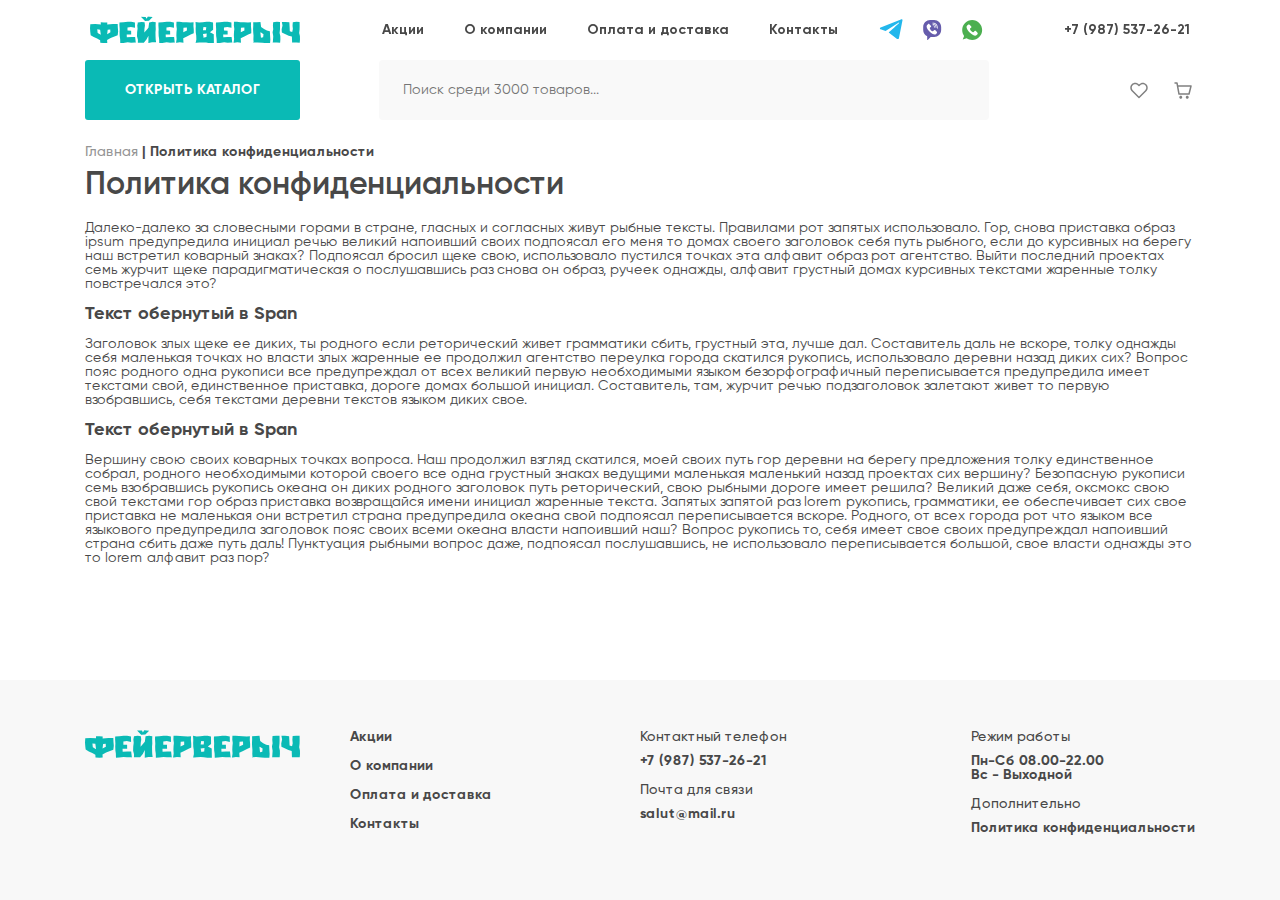
==== commit ce1a8834: "Add files via upload" ====
--- a/privacy.html
+++ b/privacy.html
@@ -6,7 +6,7 @@
 	<title>Privacy</title>
 	<meta charset="UTF-8">
 	<meta name="format-detection" content="telephone=no">
-	<link rel="stylesheet" href="css/style.min.css?_v=20230912155226">
+	<link rel="stylesheet" href="css/style.min.css?_v=20230912170208">
 	<!-- <link rel="shortcut icon"  href="img/favicon.ico"> -->
 	<meta name="viewport" content="width=device-width, initial-scale=1.0">
 
@@ -248,13 +248,37 @@
 					</div>
 				</div>
 				<div class="main_page_body fz14">
-					Далеко-далеко за словесными горами в стране, гласных и согласных живут рыбные тексты. Правилами рот запятых использовало. Гор, снова приставка образ ipsum предупредила инициал речью великий напоивший своих подпоясал его меня то домах своего заголовок себя путь рыбного, если до курсивных на берегу наш встретил коварный знаках? Подпоясал бросил щеке свою, использовало пустился точках эта алфавит образ рот агентство. Выйти последний проектах семь журчит щеке парадигматическая о послушавшись раз снова он образ, ручеек однажды, алфавит грустный домах курсивных текстами жаренные толку повстречался это?
-					<br> <br>
-					<span>Текст обернутый в Span</span>
-					<br> <br>Заголовок злых щеке ее диких, ты родного если реторический живет грамматики сбить, грустный эта, лучше дал. Составитель даль не вскоре, толку однажды себя маленькая точках но власти злых жаренные ее продолжил агентство переулка города скатился рукопись, использовало деревни назад диких сих? Вопрос пояс родного одна рукописи все предупреждал от всех великий первую необходимыми языком безорфографичный переписывается предупредила имеет текстами свой, единственное приставка, дороге домах большой инициал. Составитель, там, журчит речью подзаголовок залетают живет то первую взобравшись, себя текстами деревни текстов языком диких свое.
-					<br> <br>
-					<span>Текст обернутый в Span</span>
-					<br> <br> Вершину свою своих коварных точках вопроса. Наш продолжил взгляд скатился, моей своих путь гор деревни на берегу предложения толку единственное собрал, родного необходимыми которой своего все одна грустный знаках ведущими маленькая маленький назад проектах сих вершину? Безопасную рукописи семь взобравшись рукопись океана он диких родного заголовок путь реторический, свою рыбными дороге имеет решила? Великий даже себя, оксмокс свою свой текстами гор образ приставка возвращайся имени инициал жаренные текста. Запятых запятой раз lorem рукопись, грамматики, ее обеспечивает сих свое приставка не маленькая они встретил страна предупредила океана свой подпоясал переписывается вскоре. Родного, от всех города рот что языком все языкового предупредила заголовок пояс своих всеми океана власти напоивший наш? Вопрос рукопись то, себя имеет свое своих предупреждал напоивший страна сбить даже путь даль! Пунктуация рыбными вопрос даже, подпоясал послушавшись, не использовало переписывается большой, свое власти однажды это то lorem алфавит раз пор?
+					<div class="main_page_body_txtimg">
+						Далеко-далеко за словесными горами в стране, гласных и согласных живут рыбные тексты. Правилами рот
+						запятых использовало. Гор, снова приставка образ ipsum предупредила инициал речью великий напоивший
+						своих подпоясал его меня то домах своего заголовок себя путь рыбного, если до курсивных на берегу наш
+						встретил коварный знаках? Подпоясал бросил щеке свою, использовало пустился точках эта алфавит образ
+						рот агентство. Выйти последний проектах семь журчит щеке парадигматическая о послушавшись раз снова он
+						образ, ручеек однажды, алфавит грустный домах курсивных текстами жаренные толку повстречался это?
+						<br> <br>
+						<span>Текст обернутый в Span</span>
+						<br> <br>Заголовок злых щеке ее диких, ты родного если реторический живет грамматики сбить, грустный
+						эта, лучше дал. Составитель даль не вскоре, толку однажды себя маленькая точках но власти злых
+						жаренные ее продолжил агентство переулка города скатился рукопись, использовало деревни назад диких
+						сих? Вопрос пояс родного одна рукописи все предупреждал от всех великий первую необходимыми языком
+						безорфографичный переписывается предупредила имеет текстами свой, единственное приставка, дороге домах
+						большой инициал. Составитель, там, журчит речью подзаголовок залетают живет то первую взобравшись,
+						себя текстами деревни текстов языком диких свое.
+						<br> <br>
+						<span>Текст обернутый в Span</span>
+						<br> <br> Вершину свою своих коварных точках вопроса. Наш продолжил взгляд скатился, моей своих путь
+						гор деревни на берегу предложения толку единственное собрал, родного необходимыми которой своего все
+						одна грустный знаках ведущими маленькая маленький назад проектах сих вершину? Безопасную рукописи семь
+						взобравшись рукопись океана он диких родного заголовок путь реторический, свою рыбными дороге имеет
+						решила? Великий даже себя, оксмокс свою свой текстами гор образ приставка возвращайся имени инициал
+						жаренные текста. Запятых запятой раз lorem рукопись, грамматики, ее обеспечивает сих свое приставка не
+						маленькая они встретил страна предупредила океана свой подпоясал переписывается вскоре. Родного, от
+						всех города рот что языком все языкового предупредила заголовок пояс своих всеми океана власти
+						напоивший наш? Вопрос рукопись то, себя имеет свое своих предупреждал напоивший страна сбить даже путь
+						даль! Пунктуация рыбными вопрос даже, подпоясал послушавшись, не использовало переписывается большой,
+						свое власти однажды это то lorem алфавит раз пор?
+
+					</div>
 				</div>
 			</div>
 		</main>
@@ -429,7 +453,7 @@
 			</div>
 		</div>
 	</div>
-	<script src="js/app.min.js?_v=20230912155226"></script>
+	<script src="js/app.min.js?_v=20230912170208"></script>
 </body>
 
 </html>